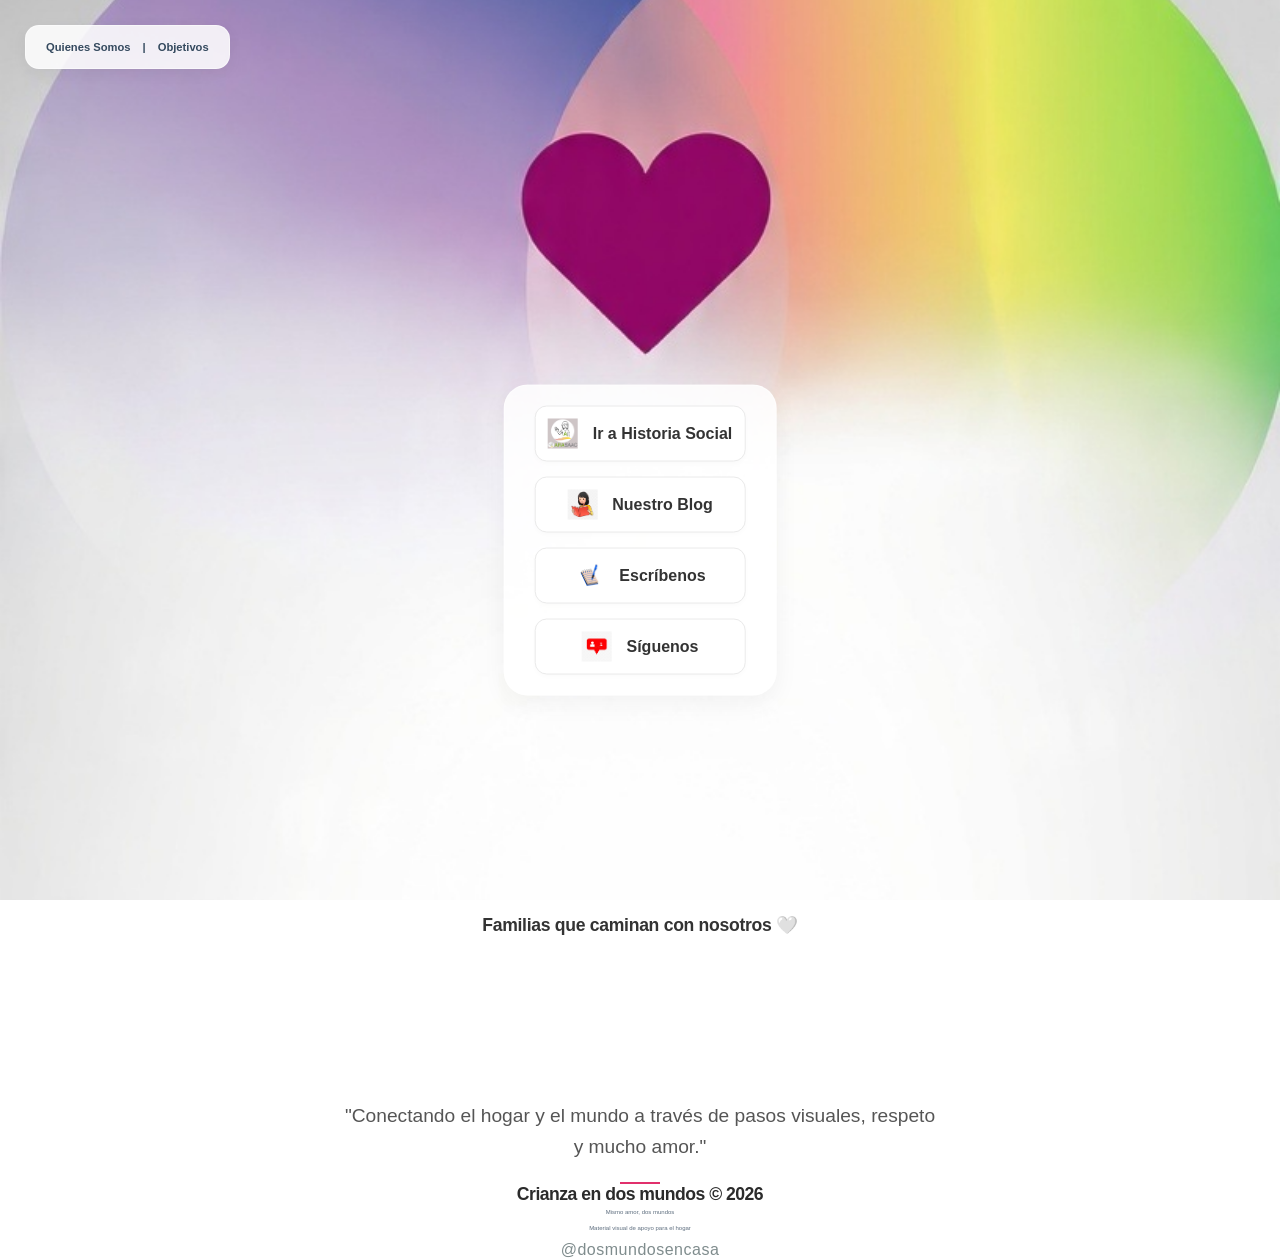
==== index.html @ d12d853f "actualizacion" ====
<!DOCTYPE html>
<html lang="es">
<head>
  <meta charset="UTF-8">
  <meta name="viewport" content="width=device-width, initial-scale=1.0">
  <title>Crianza en dos mundos - Inicio</title>
  <link rel="stylesheet" href="main.css">
</head>
<body>

  <!-- Contenedor principal que envuelve toda la experiencia visual -->
  <div class="pantalla-corporativa">
  
      <nav class="accesos-superiores-izquierda">
      <!-- Enlace: Quiénes Somos -->
      <a href="quienes-somos.html" class="link-institucional">Quienes Somos</a>
	  <a href="quienes-somos.html" class="link-institucional">|</a>
      <a href="objetivos.html" class="link-institucional">Objetivos</a>
    </nav>
    <!-- ESPACIO SUPERIOR (Ocupado por la cabecera degradada del fondo) -->
    <header class="bloque-superior-vacio"></header>
	<main class="contenedor-accesos">
	<div class="caja-botones-centro">  
	    <!-- Botón 1: Historia Social -->
		<a class="menu-btn" href="pictograma.html">
			<img src="imagen.jpg" style="width: 30px; height: 30px; object-fit: contain;"alt="">
			<span>Ir a Historia Social</span>
		</a>

		<!-- Botón 2: Nuestro Blog -->
		<a class="menu-btn" href="blog.html">
			<img src="leer.jpg" style="width: 30px; height: 30px; object-fit: contain;" alt="">
			<span>Nuestro Blog</span>
		</a>

		<!-- Botón 3: Escríbenos (Gmail Web Directo) -->
		<a class="menu-btn" href="sugerencia.html">
			<img src="escribir.jpg" style="width: 30px; height: 30px; object-fit: contain;" alt="">
			<span>Escríbenos</span>
		</a>

		<!-- Botón 4: Síguenos (Redes Sociales) -->
		<a class="menu-btn" href="redes.html">
			<img src="seguir.jpg" style="width: 30px; height: 30px; object-fit: contain;" alt="">
			<span>Síguenos</span>
		</a>	
	</div>
	  </div>
	<div class="caja-botones-frase">  
	<div class="familia">
    
		<!-- Título de la sección con un emoji tierno -->
		<h3 class="titulo-seccion">
			Familias que caminan con nosotros 🤍
		</h3>
    
		<!-- Contenedor animado de los mensajes -->
		<div class="testimonio-wrapper">                
			<!-- Testimonio 1 -->
			<div class="testimonio-item">
				<p class="testimonio">
					"Que belleza, te abrazo. Lo haces muy bien mamá."
				</p>
				<span class="autor">— @jesuspasoapasoc</span>
			</div>        
			<!-- Testimonio 2 -->
			<div class="testimonio-item">
				<p class="testimonio">
					"En casa desde que trabajamos la anticipación, han bajado las crisis. Hay dias de días. Pero si nos ha funcionado."
				</p>
				<span class="autor">— @ycccanelon</span>
			</div>        
		</div>
	</div>
	</div>
    </main>
		<!-- Bloque de Frase Inspiradora -->
		<div class= "frase-motivo">
		<p class="mi-frase">
			"Conectando el hogar y el mundo a través de pasos visuales, respeto y mucho amor."
		</p>
		<div class="frase-final"></div>
			<h1 class="texto-marca-titulo">Crianza en dos mundos &copy; 2026</h1>
			<p class="texto-marca-eslogan">Mismo amor, dos mundos</p>
			<p class="texto-marca-eslogan">Material visual de apoyo para el hogar</p>
			<p class="texto-marca-red">@dosmundosencasa</p>
		</div>
	</div>

  <script>
    // Asegura que la navegación ocurra en la misma pestaña
    window.onload = function() {
      document.querySelectorAll('a').forEach(enlace => {
        enlace.removeAttribute('target');
      });
    }
  </script>
</body>
</html>
---- main.css ----
body {
  font-family: Arial, sans-serif;
  color: #2c3e50;
  text-align: center;
  padding: 20px;
  margin: 0;
  background: linear-gradient(45deg, #ffb3b3, #ffd1b3, #fff0b3, #b3ffb3, #b3d9ff, #d9b3ff);
  background-size: 300% 300%;
  animation: arcoiris-suave 20s ease infinite;
       
}

@keyframes arcoiris-suave {
  0% { background-position: 0% 50%; }
  50% { background-position: 100% 50%; }
  100% { background-position: 0% 50%; }
}

h1 { font-size: 2em; margin-bottom: 5px; color: #2c3e50; }
.subtitulo { color: #5d6d7e; margin-top: 0; margin-bottom: 20px; }

/* --- COMBO DE SELECCIÓN --- */
.contenedor-combo {
  max-width: 500px;
  margin: 0 auto 25px auto;
  margin-top: 100px;
  background: rgba(255, 255, 255, 0.7);
  padding: 15px;
  border-radius: 12px;
  box-shadow: 0 4px 15px rgba(0, 0, 0, 0.05);
}
label { font-weight: bold; margin-bottom: 8px; display: block; }
select {
  width: 100%;
  padding: 10px;
  font-size: 1em;
  border: 1px solid #bdc3c7;
  border-radius: 6px;
  outline: none;
  background: white;
  color: #2c3e50;
  cursor: pointer;
}

/* --- SECCIÓN HISTORIA --- */
.seccion-historia {
  max-width: 900px;
  margin: 0 auto;
  background: rgba(255, 255, 255, 0.85);
  padding: 25px;
  border-radius: 16px;
  box-shadow: 0 10px 30px rgba(0,0,0,0.05);
}

.contenedor-explicacion {
  text-align: left;
  margin-bottom: 20px;
}
textarea {
  width: 100%;
  height: 80px;
  padding: 12px;
  font-size: 0.95em;
  font-family: Arial, sans-serif;
  border: 1px solid #bdc3c7;
  border-radius: 8px;
  resize: vertical;
  outline: none;
  box-sizing: border-box;
  background: white;
}

.historia-flujo {
  display: flex;
  flex-wrap: wrap;
  gap: 15px;
  justify-content: center;
  min-height: 160px;
  border: 2px dashed #bdc3c7;
  border-radius: 8px;
  padding: 15px;
  background: rgba(255,255,255,0.5);
  align-items: center;
}

.paso-historia {
  background: white;
  padding: 12px;
  border-radius: 8px;
  box-shadow: 0 4px 10px rgba(0,0,0,0.05);
  width: 120px;
  text-align: center;
  border: 1px solid #e0e0e0;
}
.paso-historia img { width: 100px; height: 100px; object-fit: contain; }
.paso-historia p { margin: 5px 0 0 0; font-size: 0.85em; font-weight: bold; }

button {
  padding: 10px 20px;
  font-size: 0.95em;
  background-color: #7f8c8d;
  color: white;
  border: none;
  border-radius: 6px;
  font-weight: bold;
  cursor: pointer;
  margin-top: 20px;
}
button:hover { background-color: #95a5a6; }

.titulo {
  font-size: 3em;
  text-align: center;
  margin-top: 20px;
  margin-bottom: 40px;
}

/* Agrupador de botones de acción en pantalla */
.btn-group {
  display: flex;
  gap: 10px;
  margin-bottom: 15px;
}
.btn-save {
  background-color: #28a745;
  color: white;
  padding: 10px 15px;
  border: none;
  border-radius: 4px;
  cursor: pointer;
  font-weight: bold;
}
.btn-save:hover { background-color: #218838; }

.btn-print {
  background-color: #007bff;
  color: white;
  padding: 10px 15px;
  border: none;
  border-radius: 4px;
  cursor: pointer;
  font-weight: bold;
}
.btn-print:hover { background-color: #0069d9; }

/* ESTILOS DE IMPRESIÓN EXCLUSIVOS */
@media print {
  body {
    background: white !important;
    color: black;
    margin: 0;
    padding: 0;
  }
  /* Ocultamos menús, botones, subtítulos y enlaces de navegación */
  .titulo, .subtitulo, .contenedor-combo, .btn-group, button, .boton-volver, h3 {
    display: none !important;
  }
  .seccion-historia {
    box-shadow: none;
    padding: 0;
    margin: 0;
  }
  /* Ocultamos el borde del textarea de explicación para que parezca texto limpio */
  #explicacion-texto {
    border: none;
    resize: none;
    background: transparent;
    padding: 0;
    font-size: 16px;
    color: black;
  }
  /* Aseguramos que el flujo visual de los pictogramas se imprima correctamente */
  .historia-flujo {
    display: flex !important;
    border: none !important;
    background: none !important;
  }
} /* Corregido: Se agregó esta llave que faltaba para cerrar el @media print */
/* --- ESTILOS PARA LA PARTE DE ABAJO --- */

/* Título principal de la marca (más oscuro y estilizado) */
.titulo-marca {
	 font-family: Arial, sans-serif;
  font-size: 2.8em;
  font-weight: 600; /* Peso semi-bold para que no se vea tosco */
  color: #2b2b2b;   /* Gris casi negro idéntico al de la imagen */
  margin-top: 15px;
  margin-bottom: 5px;
  letter-spacing: -0.5px; /* Junta un poquito las letras como en tu foto */
}

/* Eslogan inferior */
.subtitulo-marca {
  font-family: 'Segoe UI', Tahoma, Geneva, Verdana, sans-serif;
  font-size: 1.00em;
  color: #5d6d7e;   /* Gris intermedio suave */
  margin-top: 0;
  margin-bottom: 40px;
}

/* Pie de página para la red social */
.pie-pagina {
  margin-top: 100px; /* Le da bastante espacio hacia abajo */
  padding: 20px 0;
  width: 100%;
}

/* Nombre de usuario de Instagram */
.usuario-red {
  font-family: 'Segoe UI', Tahoma, Geneva, Verdana, sans-serif;
  font-size: 1.0em;
  color: #7f8c8d;   /* Gris claro muy sutil */
  letter-spacing: 0.5px;
  margin: 0;
}
/**/
/*******************************************/
/* --- ESTILOS GENERALES --- */
html, body {
  margin: 0;
  padding: 0;
  height: 100%;
  font-family: 'Segoe UI', Arial, sans-serif;
  background-color: #ffffff;
}

.pantalla-corporativa {
  background: url('logos.jpg') no-repeat center center fixed;
  background-size: cover;
  min-height: 100vh;
  position: relative; /* Mandatorio para poder fijar el pie de página abajo */
  box-sizing: border-box;
}

/* Espacio libre para proteger la zona del gran corazón central de tu fondo */
.espacio-superior-logo {
  height: 0vh; /* Empuja todo el contenido abajo para dejar el corazón libre */
  display: none;
}

/* --- CONTENEDOR DE ENLACES MEJORADOS --- */
.contenedor-accesos {
  position: absolute;
  top: 60%; /* Si quieres que baje un poco más, cámbialo a 52% o 54% */
  left: 50%;
  transform: translate(-50%, -50%); /* Centrado matemático absoluto */
  display: flex;
  justify-content: center;
  align-items: center;
  z-index: 10;
}

/* Distribución horizontal alineada para tus dos enlaces */
.caja-botones-centro {
  display: flex;
  flex-direction: column;
  gap: 15px;
  background: rgba(255, 255, 255, 0.85); /* Fondo blanco traslúcido para legibilidad */
  padding: 20px 30px;
  border-radius: 24px;
  box-shadow: 0 8px 25px rgba(0, 0, 0, 0.05);
  border: 1px solid rgba(255, 255, 255, 0.5);
}
.caja-botones-frase {
  display: flex;
  flex-direction: column;
  gap: 15px;
  padding: 15px 15px;
  border-radius: 24px;
}

/* Estilos de botones individuales */
.boton-enlace {
  font-size: 1.15em;
  color: #2c3e50;
  text-decoration: underline;
  font-weight: bold;
  display: flex;
  align-items: center;
  gap: 10px;
  transition: transform 0.2s;
}

.boton-enlace:hover {
  transform: scale(1.05);
  color: #8e1c6a; /* Cambia a tu morado corporativo al pasar el mouse */
}

.boton-enlace img {
  width: 26px;
  height: 26px;
  object-fit: contain;
}

/* --- AJUSTES DE PIE DE PÁGINA --- */
.bloque-inferior-textos {
  position: absolute;
  bottom: 0; /* Lo pega al borde inferior de la pantalla */
  left: 0;
  width: 100%;
  text-align: center;
  padding-bottom: 25px; /* Separación estética desde el piso */
  box-sizing: border-box;
  z-index: 5;
}

.texto-marca-titulo {
  font-size: 1.1em;
  font-weight: 600;
  color: #2b2b2b;
  margin: 0 0 4px 0;
  letter-spacing: -0.5px;
}

.texto-marca-eslogan {
  font-size: 0.15em;
  color: #5d6d7e;
  margin: 0 0 10px 0;
}

.texto-marca-red {
  font-size: 1.00em;
  color: #7f8c8d;
  margin: 0;
  letter-spacing: 0.5px;
}
/* --- NUEVA CAJA SUPERIOR IZQUIERDA --- */
.accesos-superiores-izquierda {
  position: absolute;
  top: 25px;
  left: 25px;
  display: flex;
  gap: 12px;
  background: rgba(255, 255, 255, 0.85); /* Fondo blanco traslúcido elegante */
  padding: 15px 20px;
  border-radius: 14px;
  box-shadow: 0 4px 15px rgba(0, 0, 0, 0.05);
  border: 1px solid rgba(255, 255, 255, 0.5);
  z-index: 100;
}

/* Estilo para los links de la esquina */
.link-institucional {
  font-size: 0.7em;
  color: #34495e;
  text-decoration: none;
  font-weight: bold;
  display: flex;
  align-items: center;
  gap: 8px;
  transition: color 0.2s;
}

.link-institucional:hover {
  color: #8e1c6a; /* Tu morado de marca */
  text-decoration: underline;
}

.link-institucional img {
  width: 20px;
  height: 20px;
  object-fit: contain;
}

/* --- CONTENEDOR DE CONTENIDO INSTITUCIONAL (QUIÉNES SOMOS) --- */
.contenedor-presentacion {
  position: absolute;
  top: 50%; /* Alineación vertical central idéntica a los botones */
  left: 50%;
  transform: translate(-50%, -45%); /* Desplazamiento preciso bajo el corazón */
  display: flex;
  justify-content: center;
  align-items: center;
  z-index: 10;
  width: 90%;
  max-width: 600px; /* Ancho cómodo para la lectura de párrafos largos */
  box-sizing: border-box;
}

/* Caja de texto con el mismo acabado traslúcido corporativo */
.caja-texto-institucional {
  background: rgba(255, 255, 255, 0.9); /* Ligeramente más opaco para facilitar lectura del texto */
  padding: 30px 35px;
  border-radius: 20px;
  box-shadow: 0 8px 25px rgba(0, 0, 0, 0.05);
  border: 1px solid rgba(255, 255, 255, 0.5);
  text-align: left; /* Texto alineado a la izquierda para lectura profesional */
}

/* Título interno de la sección */
.caja-texto-institucional h2 {
  margin-top: 0;
  margin-bottom: 15px;
  font-size: 1.8em;
  color: #2b2b2b;
  border-bottom: 2px solid #8e1c6a; /* Línea decorativa con tu morado de marca */
  padding-bottom: 8px;
}

/* Estilo para los párrafos descriptivos */
.caja-texto-institucional p {
  font-size: 1.05em;
  line-height: 1.6;
  color: #34495e;
  margin-bottom: 15px;
}

.caja-texto-institucional p:last-child {
  margin-bottom: 0; /* Elimina el margen sobrante del último párrafo */
}
/* --- AJUSTES ESPECÍFICOS PARA EL BLOG --- */
.contenedor-presentacion-blog {
  position: absolute;
  top: 50%;
  left: 50%;
  transform: translate(-50%, -42%); /* Calibrado para dar espacio bajo el corazón */
  display: flex;
  justify-content: center;
  align-items: center;
  z-index: 10;
  width: 90%;
  max-width: 650px; /* Un poco más ancho para que la lectura de artículos sea cómoda */
  box-sizing: border-box;
}

/* Estilos internos para los artículos del blog */
.post-item h3 {
  font-size: 1.25em;
  color: #2b2b2b;
  margin-bottom: 4px;
}

.post-fecha {
  font-size: 0.85em;
  color: #7f8c8d;
  margin-top: 0;
  margin-bottom: 10px;
  font-style: italic;
}
/* Estilos específicos para hacer los artículos desplegables */
.articulo-desplegable {
    margin-bottom: 15px;
    padding-bottom: 15px;
    border-bottom: 1px dashed #bdc3c7;
}
    
.articulo-desplegable:last-of-type {
   border-bottom: none;
   margin-bottom: 0;
   padding-bottom: 0;
}

/* El título que sirve de botón */
.articulo-desplegable summary {
   font-size: 1.25em;
   font-weight: bold;
   color: #2b2b2b;
   cursor: pointer;
   list-style: none; /* Oculta la flecha nativa en algunos navegadores */
   display: flex;
   align-items: center;
   justify-content: space-between;
   user-select: none;
   padding: 5px 0;
}

/* Pequeño indicador visual a la derecha del título */
.articulo-desplegable summary::after {
   content: "➕";
   font-size: 0.8em;
   transition: transform 0.2s;
}

/* Cambia el icono cuando el artículo está abierto */
.articulo-desplegable[open] summary::after {
   content: "➖";
}

.articulo-desplegable summary:hover {
   color: #8e1c6a; /* Tu morado de marca al pasar el mouse */
}

/* Contenedor del texto de adentro */
.contenido-articulo {
   margin-top: 12px;
   animation: aparecerSuave 0.3s ease-out;
}

@keyframes aparecerSuave {
   from { opacity: 0; transform: translateY(-5px); }
   to { opacity: 1; transform: translateY(0); }
}

.tarjeta-redes {
   background-color: white;
   padding: 30px;
   border-radius: 20px;
   box-shadow: 0 4px 10px rgba(0,0,0,0.05);
   text-align: center;
   width: 90%;
   max-width: 350px;
}
h2 {
 color: #333;
 margin-bottom: 20px;
 font-size: 1.4rem;
}
.btn-red {
  display: block;
  color: #1a0dab; /* El azul clásico de tus enlaces actuales */
  text-decoration: underline;
  font-size: 1.1rem;
  margin: 15px 0;
  padding: 10px;
}
.btn-volver {
   display: inline-block;
   margin-top: 20px;
   color: #666;
   text-decoration: none;
   font-size: 0.9rem;
}

.btn-volver:hover {
   text-decoration: underline;
}

.enlace-social {
  display: flex;
  align-items: center;
  justify-content: center;
  background-color: #fafafa;
  border: 1px solid #eaeaea;
  border-radius: 12px;
  padding: 12px;
  margin: 15px 0;			
  text-decoration: none;
  color: #1a0dab; 
  font-weight: bold;
  font-size: 1.1rem;
  transition: transform 0.2s, background-color 0.2s;
}

 .enlace-social:hover {
    transform: translateY(-2px);
    background-color: #f0f0f5;
 }

/* Estilos asignados para los logos de FontAwesome */
.enlace-social i {
   font-size: 24px;
   margin-right: 12px;
}
}
/* Colores oficiales de marca para cada red */
.fa-instagram { color: #e1306c; }
.fa-facebook { color: #1877f2; }
.fa-envelope { color: #ea4335; }
		
.menu-btn {
    display: flex;
    align-items: center;
    justify-content: center;
    background-color: #ffffff; /* Fondo blanco */
    color: #333333; /* Texto oscuro elegante, puedes cambiarlo por tu azul si prefieres */
    text-decoration: none; /* Quita el subrayado azul */
    font-weight: bold;
    font-size: 1rem;
    padding: 12px ;
    margin-top: 12px 0;
    border: 1px solid #eaeaea; /* Borde suave */
    border-radius: 12px; /* Esquinas redondeadas */
    gap: 15px; /* Espacio entre el icono y el texto */
    transition: all 0.3s ease; /* Hace que el efecto sea suave */
    box-shadow: 0 2px 5px rgba(0,0,0,0.02);
}

/* Efecto interactivo al pasar el mouse (:hover) */
.menu-btn:hover {
    transform: translateY(-2px); /* Eleva el botón sutilmente */
    background-color: #f7f7fc; /* Cambia el fondo a un tono gris/azul muy suave */
    box-shadow: 0 4px 10px rgba(0,0,0,0.08); /* Aumenta la sombra */
    border-color: #d1d1d1;
}

/* Asegura que las imágenes de los iconos queden alineadas y del tamaño correcto */
.menu-btn img {
    width: 22px;
    height: 22px;
    object-fit: contain;
}

/* Contenedor principal del carrusel */
.carrusel-contenedor {
    width: 100%;
    max-width: 500px; /* Tamaño máximo en pantalla */
    margin: 10px auto;
    overflow: hidden; /* Oculta las imágenes que están fuera de foco */
    border-radius: 20px; /* Bordes redondeados que combinan con tus tarjetas */
    box-shadow: 0 4px 15px rgba(0,0,0,0.06);
}

/* Fila interna que se mueve de lado a lado */
.carrusel-diapositivas {
    display: flex;
    width: 400%; /* Ajusta según el número de imágenes (4 imágenes = 400%) */
    animation: deslizar 16s infinite ease-in-out; /* Velocidad del carrusel */
}

/* Estilo para cada imagen individual */
.carrusel-diapositivas img {
    width: 25%; /* Cada imagen ocupa 1/4 del contenedor completo */
    height: 200px; /* Altura fija ajustable */
    object-fit: cover; /* Evita que las imágenes se deformen */
}

/* Animación que desliza las fotos de forma automática */
@keyframes deslizar {
    0% { margin-left: 0%; }
    20% { margin-left: 0%; }
    25% { margin-left: -100%; } /* Pasa a la segunda imagen */
    45% { margin-left: -100%; }
    50% { margin-left: -200%; } /* Pasa a la tercera imagen */
    70% { margin-left: -200%; }
    75% { margin-left: -300%; } /* Pasa a la cuarta imagen */
    95% { margin-left: -300%; }
    100% { margin-left: 0%; }   /* Vuelve al inicio */
}
/* Animación para desvanecer y rotar los testimonios */
.testimonio-wrapper {
    display: flex;
    flex-direction: column;
    position: relative;
    height: 70px; /* Altura controlada para que no mueva el diseño inferior */
    overflow: hidden;
}

.testimonio-item {
    position: absolute;
    width: 100%;
    opacity: 0;
    animation: rotarTestimonios 8s infinite ease-in-out;
}

/* Tiempos de aparición para cada uno de los 3 comentarios */
.testimonio-item:nth-child(1) { animation-delay: 0s; }
.testimonio-item:nth-child(2) { animation-delay: 5s; }
.testimonio-item:nth-child(3) { animation-delay: 10s; }

@keyframes rotarTestimonios {
    0%, 5% { opacity: 0; transform: translateY(10px); }
    10%, 28% { opacity: 1; transform: translateY(0); }
    33%, 100% { opacity: 0; transform: translateY(-10px); }
}
.familia{
	"background: #ffffff; max-width: 430px; margin: 15px auto 20px; padding: 15px 25px; border-radius: 20px; box-shadow: 0 4px 20px rgba(0,0,0,0.04); text-align: center; border: 1px solid #f0f0f5;
}
.titulo-seccion{
	color: #333333; margin-top: 0; margin-bottom: 30px; font-size: 1.10rem; font-weight: bold; letter-spacing: -0.3px;
}
.autor{
	color: #1a0dab; font-weight: bold; font-size: 0.85rem;
}
.testimonio{
	font-style: italic; color: #555555; font-size: 0.95rem; line-height: 1.5; margin: 0 0 8px 0;
}

.frase-motivo{
	max-width: 600px; margin: 50px auto; text-align: center; padding: 0 20px;
}
.mi-frase{
	font-size: 1.2rem; color: #555; line-height: 1.6; font-weight: 300;">
}
.frase-final{
	width: 40px; height: 2px; background: #e1306c; margin: 15px auto 0;
}
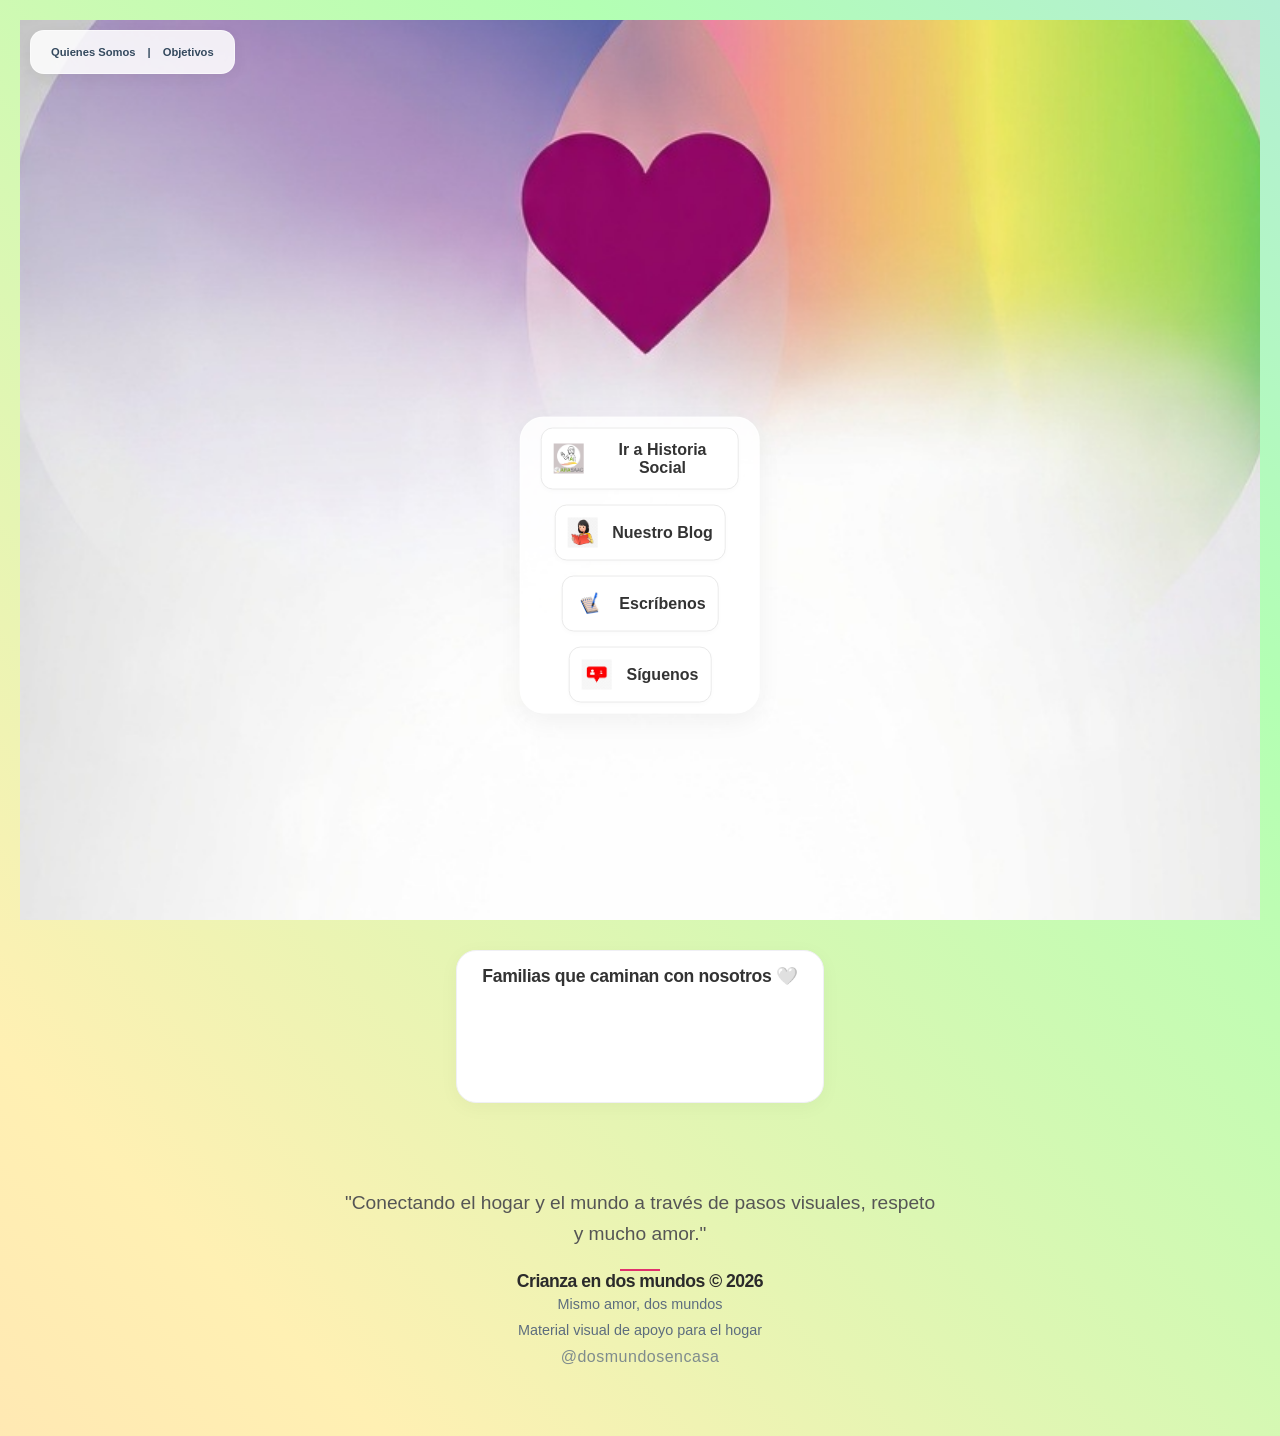
==== commit 53415506: "Add files via upload" ====
--- a/index.html
+++ b/index.html
@@ -5,6 +5,7 @@
   <meta name="viewport" content="width=device-width, initial-scale=1.0">
   <title>Crianza en dos mundos - Inicio</title>
   <link rel="stylesheet" href="main.css">
+  <link rel="stylesheet" href="inicio.css">
 </head>
 <body>
 
--- a/main.css
+++ b/main.css
@@ -6,8 +6,7 @@
   margin: 0;
   background: linear-gradient(45deg, #ffb3b3, #ffd1b3, #fff0b3, #b3ffb3, #b3d9ff, #d9b3ff);
   background-size: 300% 300%;
-  animation: arcoiris-suave 20s ease infinite;
-       
+  animation: arcoiris-suave 20s ease infinite;       
 }
 
 @keyframes arcoiris-suave {
@@ -16,212 +15,16 @@
   100% { background-position: 0% 50%; }
 }
 
-h1 { font-size: 2em; margin-bottom: 5px; color: #2c3e50; }
-.subtitulo { color: #5d6d7e; margin-top: 0; margin-bottom: 20px; }
-
-/* --- COMBO DE SELECCIÓN --- */
-.contenedor-combo {
-  max-width: 500px;
-  margin: 0 auto 25px auto;
-  margin-top: 100px;
-  background: rgba(255, 255, 255, 0.7);
-  padding: 15px;
-  border-radius: 12px;
-  box-shadow: 0 4px 15px rgba(0, 0, 0, 0.05);
-}
-label { font-weight: bold; margin-bottom: 8px; display: block; }
-select {
-  width: 100%;
-  padding: 10px;
-  font-size: 1em;
-  border: 1px solid #bdc3c7;
-  border-radius: 6px;
-  outline: none;
-  background: white;
-  color: #2c3e50;
-  cursor: pointer;
+h1 { 
+  font-size: 2em; 
+  margin-bottom: 5px; 
+  color: #2c3e50; 
 }
 
-/* --- SECCIÓN HISTORIA --- */
-.seccion-historia {
-  max-width: 900px;
-  margin: 0 auto;
-  background: rgba(255, 255, 255, 0.85);
-  padding: 25px;
-  border-radius: 16px;
-  box-shadow: 0 10px 30px rgba(0,0,0,0.05);
-}
-
-.contenedor-explicacion {
-  text-align: left;
-  margin-bottom: 20px;
-}
-textarea {
-  width: 100%;
-  height: 80px;
-  padding: 12px;
-  font-size: 0.95em;
-  font-family: Arial, sans-serif;
-  border: 1px solid #bdc3c7;
-  border-radius: 8px;
-  resize: vertical;
-  outline: none;
-  box-sizing: border-box;
-  background: white;
-}
-
-.historia-flujo {
-  display: flex;
-  flex-wrap: wrap;
-  gap: 15px;
-  justify-content: center;
-  min-height: 160px;
-  border: 2px dashed #bdc3c7;
-  border-radius: 8px;
-  padding: 15px;
-  background: rgba(255,255,255,0.5);
-  align-items: center;
-}
-
-.paso-historia {
-  background: white;
-  padding: 12px;
-  border-radius: 8px;
-  box-shadow: 0 4px 10px rgba(0,0,0,0.05);
-  width: 120px;
-  text-align: center;
-  border: 1px solid #e0e0e0;
-}
-.paso-historia img { width: 100px; height: 100px; object-fit: contain; }
-.paso-historia p { margin: 5px 0 0 0; font-size: 0.85em; font-weight: bold; }
-
-button {
-  padding: 10px 20px;
-  font-size: 0.95em;
-  background-color: #7f8c8d;
-  color: white;
-  border: none;
-  border-radius: 6px;
-  font-weight: bold;
-  cursor: pointer;
-  margin-top: 20px;
-}
-button:hover { background-color: #95a5a6; }
-
-.titulo {
-  font-size: 3em;
-  text-align: center;
-  margin-top: 20px;
-  margin-bottom: 40px;
-}
-
-/* Agrupador de botones de acción en pantalla */
-.btn-group {
-  display: flex;
-  gap: 10px;
-  margin-bottom: 15px;
-}
-.btn-save {
-  background-color: #28a745;
-  color: white;
-  padding: 10px 15px;
-  border: none;
-  border-radius: 4px;
-  cursor: pointer;
-  font-weight: bold;
-}
-.btn-save:hover { background-color: #218838; }
-
-.btn-print {
-  background-color: #007bff;
-  color: white;
-  padding: 10px 15px;
-  border: none;
-  border-radius: 4px;
-  cursor: pointer;
-  font-weight: bold;
-}
-.btn-print:hover { background-color: #0069d9; }
-
-/* ESTILOS DE IMPRESIÓN EXCLUSIVOS */
-@media print {
-  body {
-    background: white !important;
-    color: black;
-    margin: 0;
-    padding: 0;
-  }
-  /* Ocultamos menús, botones, subtítulos y enlaces de navegación */
-  .titulo, .subtitulo, .contenedor-combo, .btn-group, button, .boton-volver, h3 {
-    display: none !important;
-  }
-  .seccion-historia {
-    box-shadow: none;
-    padding: 0;
-    margin: 0;
-  }
-  /* Ocultamos el borde del textarea de explicación para que parezca texto limpio */
-  #explicacion-texto {
-    border: none;
-    resize: none;
-    background: transparent;
-    padding: 0;
-    font-size: 16px;
-    color: black;
-  }
-  /* Aseguramos que el flujo visual de los pictogramas se imprima correctamente */
-  .historia-flujo {
-    display: flex !important;
-    border: none !important;
-    background: none !important;
-  }
-} /* Corregido: Se agregó esta llave que faltaba para cerrar el @media print */
-/* --- ESTILOS PARA LA PARTE DE ABAJO --- */
-
-/* Título principal de la marca (más oscuro y estilizado) */
-.titulo-marca {
-	 font-family: Arial, sans-serif;
-  font-size: 2.8em;
-  font-weight: 600; /* Peso semi-bold para que no se vea tosco */
-  color: #2b2b2b;   /* Gris casi negro idéntico al de la imagen */
-  margin-top: 15px;
-  margin-bottom: 5px;
-  letter-spacing: -0.5px; /* Junta un poquito las letras como en tu foto */
-}
-
-/* Eslogan inferior */
-.subtitulo-marca {
-  font-family: 'Segoe UI', Tahoma, Geneva, Verdana, sans-serif;
-  font-size: 1.00em;
-  color: #5d6d7e;   /* Gris intermedio suave */
-  margin-top: 0;
-  margin-bottom: 40px;
-}
-
-/* Pie de página para la red social */
-.pie-pagina {
-  margin-top: 100px; /* Le da bastante espacio hacia abajo */
-  padding: 20px 0;
-  width: 100%;
-}
-
-/* Nombre de usuario de Instagram */
-.usuario-red {
-  font-family: 'Segoe UI', Tahoma, Geneva, Verdana, sans-serif;
-  font-size: 1.0em;
-  color: #7f8c8d;   /* Gris claro muy sutil */
-  letter-spacing: 0.5px;
-  margin: 0;
-}
-/**/
-/*******************************************/
-/* --- ESTILOS GENERALES --- */
-html, body {
-  margin: 0;
-  padding: 0;
-  height: 100%;
-  font-family: 'Segoe UI', Arial, sans-serif;
-  background-color: #ffffff;
+.subtitulo { 
+  color: #5d6d7e; 
+  margin-top: 0; 
+  margin-bottom: 20px; 
 }
 
 .pantalla-corporativa {
@@ -230,6 +33,40 @@
   min-height: 100vh;
   position: relative; /* Mandatorio para poder fijar el pie de página abajo */
   box-sizing: border-box;
+}
+.accesos-superiores-izquierda {
+  position: absolute;
+  top: 10px;
+  left: 10px;
+  display: flex;
+  gap: 12px;
+  background: rgba(255, 255, 255, 0.85); /* Fondo blanco traslúcido elegante */
+  padding: 15px 20px;
+  border-radius: 14px;
+  box-shadow: 0 4px 15px rgba(0, 0, 0, 0.05);
+  border: 1px solid rgba(255, 255, 255, 0.5);
+  z-index: 100;
+}
+/* Estilo para los links de la esquina */
+.link-institucional {
+  font-size: 0.7em;
+  color: #34495e;
+  text-decoration: none;
+  font-weight: bold;
+  display: flex;
+  align-items: center;
+  gap: 8px;
+  transition: color 0.2s;
+}
+.link-institucional:hover {
+  color: #8e1c6a; /* Tu morado de marca */
+  text-decoration: underline;
+}
+
+.link-institucional img {
+  width: 20px;
+  height: 20px;
+  object-fit: contain;
 }
 
 /* Espacio libre para proteger la zona del gran corazón central de tu fondo */
@@ -249,17 +86,19 @@
   align-items: center;
   z-index: 10;
 }
-
-/* Distribución horizontal alineada para tus dos enlaces */
 .caja-botones-centro {
+  max-width: 500px;       /* Ajustado a 500px para alinearse con los demás cuadros */
+  width: 95%;             /* Para que se adapte bien en pantallas de celular */
+  margin: 20px auto 10px auto; /* Centrado automático */
+  background: white;
+  padding: 15px 20px;
+  border-radius: 16px;
+  box-shadow: 0 4px 15px rgba(0, 0, 0, 0.05);
+  
   display: flex;
-  flex-direction: column;
-  gap: 15px;
-  background: rgba(255, 255, 255, 0.85); /* Fondo blanco traslúcido para legibilidad */
-  padding: 20px 30px;
-  border-radius: 24px;
-  box-shadow: 0 8px 25px rgba(0, 0, 0, 0.05);
-  border: 1px solid rgba(255, 255, 255, 0.5);
+  align-items: center;
+  position: relative; 
+  box-sizing: border-box;
 }
 .caja-botones-frase {
   display: flex;
@@ -268,31 +107,48 @@
   padding: 15px 15px;
   border-radius: 24px;
 }
-
-/* Estilos de botones individuales */
-.boton-enlace {
-  font-size: 1.15em;
-  color: #2c3e50;
-  text-decoration: underline;
-  font-weight: bold;
+.frase-motivo{
+	max-width: 600px; margin: 50px auto; text-align: center; padding: 0 20px;
+}
+.mi-frase{
+	font-size: 1.2rem; color: #555; line-height: 1.6; font-weight: 300;
+}
+.frase-final{
+	width: 40px; height: 2px; background: #e1306c; margin: 15px auto 0;
+}
+.texto-marca-titulo {
+  font-size: 1.1em;
+  font-weight: 600;
+  color: #2b2b2b;
+  margin: 0 0 4px 0;
+  letter-spacing: -0.5px;
+}
+.texto-marca-eslogan {
+  font-size: 0.9em;
+  color: #5d6d7e;
+  margin: 0 0 10px 0;
+}
+.texto-marca-red {
+  font-size: 1.00em;
+  color: #7f8c8d;
+  margin: 0;
+  letter-spacing: 0.5px;
+}
+/* --- NUEVA CAJA SUPERIOR IZQUIERDA --- */
+.accesos-superiores-izquierda {
+  position: absolute;
+  top: 10px;
+  left: 10px;
   display: flex;
-  align-items: center;
-  gap: 10px;
-  transition: transform 0.2s;
+  gap: 12px;
+  background: rgba(255, 255, 255, 0.85); /* Fondo blanco traslúcido elegante */
+  padding: 15px 20px;
+  border-radius: 14px;
+  box-shadow: 0 4px 15px rgba(0, 0, 0, 0.05);
+  border: 1px solid rgba(255, 255, 255, 0.5);
+  z-index: 100;
 }
 
-.boton-enlace:hover {
-  transform: scale(1.05);
-  color: #8e1c6a; /* Cambia a tu morado corporativo al pasar el mouse */
-}
-
-.boton-enlace img {
-  width: 26px;
-  height: 26px;
-  object-fit: contain;
-}
-
-/* --- AJUSTES DE PIE DE PÁGINA --- */
 .bloque-inferior-textos {
   position: absolute;
   bottom: 0; /* Lo pega al borde inferior de la pantalla */
@@ -303,216 +159,22 @@
   box-sizing: border-box;
   z-index: 5;
 }
-
-.texto-marca-titulo {
-  font-size: 1.1em;
-  font-weight: 600;
-  color: #2b2b2b;
-  margin: 0 0 4px 0;
-  letter-spacing: -0.5px;
+/* Pie de página para la red social */
+.pie-pagina {
+  margin-top: 100px; /* Le da bastante espacio hacia abajo */
+  padding: 20px 0;
+  width: 100%;
 }
 
-.texto-marca-eslogan {
-  font-size: 0.15em;
-  color: #5d6d7e;
-  margin: 0 0 10px 0;
+/* Eslogan inferior */
+.subtitulo-marca {
+  font-family: 'Segoe UI', Tahoma, Geneva, Verdana, sans-serif;
+  font-size: 1.00em;
+  color: #5d6d7e;   /* Gris intermedio suave */
+  margin-top: 0;
+  margin-bottom: 40px;
 }
 
-.texto-marca-red {
-  font-size: 1.00em;
-  color: #7f8c8d;
-  margin: 0;
-  letter-spacing: 0.5px;
-}
-/* --- NUEVA CAJA SUPERIOR IZQUIERDA --- */
-.accesos-superiores-izquierda {
-  position: absolute;
-  top: 25px;
-  left: 25px;
-  display: flex;
-  gap: 12px;
-  background: rgba(255, 255, 255, 0.85); /* Fondo blanco traslúcido elegante */
-  padding: 15px 20px;
-  border-radius: 14px;
-  box-shadow: 0 4px 15px rgba(0, 0, 0, 0.05);
-  border: 1px solid rgba(255, 255, 255, 0.5);
-  z-index: 100;
-}
-
-/* Estilo para los links de la esquina */
-.link-institucional {
-  font-size: 0.7em;
-  color: #34495e;
-  text-decoration: none;
-  font-weight: bold;
-  display: flex;
-  align-items: center;
-  gap: 8px;
-  transition: color 0.2s;
-}
-
-.link-institucional:hover {
-  color: #8e1c6a; /* Tu morado de marca */
-  text-decoration: underline;
-}
-
-.link-institucional img {
-  width: 20px;
-  height: 20px;
-  object-fit: contain;
-}
-
-/* --- CONTENEDOR DE CONTENIDO INSTITUCIONAL (QUIÉNES SOMOS) --- */
-.contenedor-presentacion {
-  position: absolute;
-  top: 50%; /* Alineación vertical central idéntica a los botones */
-  left: 50%;
-  transform: translate(-50%, -45%); /* Desplazamiento preciso bajo el corazón */
-  display: flex;
-  justify-content: center;
-  align-items: center;
-  z-index: 10;
-  width: 90%;
-  max-width: 600px; /* Ancho cómodo para la lectura de párrafos largos */
-  box-sizing: border-box;
-}
-
-/* Caja de texto con el mismo acabado traslúcido corporativo */
-.caja-texto-institucional {
-  background: rgba(255, 255, 255, 0.9); /* Ligeramente más opaco para facilitar lectura del texto */
-  padding: 30px 35px;
-  border-radius: 20px;
-  box-shadow: 0 8px 25px rgba(0, 0, 0, 0.05);
-  border: 1px solid rgba(255, 255, 255, 0.5);
-  text-align: left; /* Texto alineado a la izquierda para lectura profesional */
-}
-
-/* Título interno de la sección */
-.caja-texto-institucional h2 {
-  margin-top: 0;
-  margin-bottom: 15px;
-  font-size: 1.8em;
-  color: #2b2b2b;
-  border-bottom: 2px solid #8e1c6a; /* Línea decorativa con tu morado de marca */
-  padding-bottom: 8px;
-}
-
-/* Estilo para los párrafos descriptivos */
-.caja-texto-institucional p {
-  font-size: 1.05em;
-  line-height: 1.6;
-  color: #34495e;
-  margin-bottom: 15px;
-}
-
-.caja-texto-institucional p:last-child {
-  margin-bottom: 0; /* Elimina el margen sobrante del último párrafo */
-}
-/* --- AJUSTES ESPECÍFICOS PARA EL BLOG --- */
-.contenedor-presentacion-blog {
-  position: absolute;
-  top: 50%;
-  left: 50%;
-  transform: translate(-50%, -42%); /* Calibrado para dar espacio bajo el corazón */
-  display: flex;
-  justify-content: center;
-  align-items: center;
-  z-index: 10;
-  width: 90%;
-  max-width: 650px; /* Un poco más ancho para que la lectura de artículos sea cómoda */
-  box-sizing: border-box;
-}
-
-/* Estilos internos para los artículos del blog */
-.post-item h3 {
-  font-size: 1.25em;
-  color: #2b2b2b;
-  margin-bottom: 4px;
-}
-
-.post-fecha {
-  font-size: 0.85em;
-  color: #7f8c8d;
-  margin-top: 0;
-  margin-bottom: 10px;
-  font-style: italic;
-}
-/* Estilos específicos para hacer los artículos desplegables */
-.articulo-desplegable {
-    margin-bottom: 15px;
-    padding-bottom: 15px;
-    border-bottom: 1px dashed #bdc3c7;
-}
-    
-.articulo-desplegable:last-of-type {
-   border-bottom: none;
-   margin-bottom: 0;
-   padding-bottom: 0;
-}
-
-/* El título que sirve de botón */
-.articulo-desplegable summary {
-   font-size: 1.25em;
-   font-weight: bold;
-   color: #2b2b2b;
-   cursor: pointer;
-   list-style: none; /* Oculta la flecha nativa en algunos navegadores */
-   display: flex;
-   align-items: center;
-   justify-content: space-between;
-   user-select: none;
-   padding: 5px 0;
-}
-
-/* Pequeño indicador visual a la derecha del título */
-.articulo-desplegable summary::after {
-   content: "➕";
-   font-size: 0.8em;
-   transition: transform 0.2s;
-}
-
-/* Cambia el icono cuando el artículo está abierto */
-.articulo-desplegable[open] summary::after {
-   content: "➖";
-}
-
-.articulo-desplegable summary:hover {
-   color: #8e1c6a; /* Tu morado de marca al pasar el mouse */
-}
-
-/* Contenedor del texto de adentro */
-.contenido-articulo {
-   margin-top: 12px;
-   animation: aparecerSuave 0.3s ease-out;
-}
-
-@keyframes aparecerSuave {
-   from { opacity: 0; transform: translateY(-5px); }
-   to { opacity: 1; transform: translateY(0); }
-}
-
-.tarjeta-redes {
-   background-color: white;
-   padding: 30px;
-   border-radius: 20px;
-   box-shadow: 0 4px 10px rgba(0,0,0,0.05);
-   text-align: center;
-   width: 90%;
-   max-width: 350px;
-}
-h2 {
- color: #333;
- margin-bottom: 20px;
- font-size: 1.4rem;
-}
-.btn-red {
-  display: block;
-  color: #1a0dab; /* El azul clásico de tus enlaces actuales */
-  text-decoration: underline;
-  font-size: 1.1rem;
-  margin: 15px 0;
-  padding: 10px;
-}
 .btn-volver {
    display: inline-block;
    margin-top: 20px;
@@ -523,154 +185,4 @@
 
 .btn-volver:hover {
    text-decoration: underline;
-}
-
-.enlace-social {
-  display: flex;
-  align-items: center;
-  justify-content: center;
-  background-color: #fafafa;
-  border: 1px solid #eaeaea;
-  border-radius: 12px;
-  padding: 12px;
-  margin: 15px 0;			
-  text-decoration: none;
-  color: #1a0dab; 
-  font-weight: bold;
-  font-size: 1.1rem;
-  transition: transform 0.2s, background-color 0.2s;
-}
-
- .enlace-social:hover {
-    transform: translateY(-2px);
-    background-color: #f0f0f5;
- }
-
-/* Estilos asignados para los logos de FontAwesome */
-.enlace-social i {
-   font-size: 24px;
-   margin-right: 12px;
-}
-}
-/* Colores oficiales de marca para cada red */
-.fa-instagram { color: #e1306c; }
-.fa-facebook { color: #1877f2; }
-.fa-envelope { color: #ea4335; }
-		
-.menu-btn {
-    display: flex;
-    align-items: center;
-    justify-content: center;
-    background-color: #ffffff; /* Fondo blanco */
-    color: #333333; /* Texto oscuro elegante, puedes cambiarlo por tu azul si prefieres */
-    text-decoration: none; /* Quita el subrayado azul */
-    font-weight: bold;
-    font-size: 1rem;
-    padding: 12px ;
-    margin-top: 12px 0;
-    border: 1px solid #eaeaea; /* Borde suave */
-    border-radius: 12px; /* Esquinas redondeadas */
-    gap: 15px; /* Espacio entre el icono y el texto */
-    transition: all 0.3s ease; /* Hace que el efecto sea suave */
-    box-shadow: 0 2px 5px rgba(0,0,0,0.02);
-}
-
-/* Efecto interactivo al pasar el mouse (:hover) */
-.menu-btn:hover {
-    transform: translateY(-2px); /* Eleva el botón sutilmente */
-    background-color: #f7f7fc; /* Cambia el fondo a un tono gris/azul muy suave */
-    box-shadow: 0 4px 10px rgba(0,0,0,0.08); /* Aumenta la sombra */
-    border-color: #d1d1d1;
-}
-
-/* Asegura que las imágenes de los iconos queden alineadas y del tamaño correcto */
-.menu-btn img {
-    width: 22px;
-    height: 22px;
-    object-fit: contain;
-}
-
-/* Contenedor principal del carrusel */
-.carrusel-contenedor {
-    width: 100%;
-    max-width: 500px; /* Tamaño máximo en pantalla */
-    margin: 10px auto;
-    overflow: hidden; /* Oculta las imágenes que están fuera de foco */
-    border-radius: 20px; /* Bordes redondeados que combinan con tus tarjetas */
-    box-shadow: 0 4px 15px rgba(0,0,0,0.06);
-}
-
-/* Fila interna que se mueve de lado a lado */
-.carrusel-diapositivas {
-    display: flex;
-    width: 400%; /* Ajusta según el número de imágenes (4 imágenes = 400%) */
-    animation: deslizar 16s infinite ease-in-out; /* Velocidad del carrusel */
-}
-
-/* Estilo para cada imagen individual */
-.carrusel-diapositivas img {
-    width: 25%; /* Cada imagen ocupa 1/4 del contenedor completo */
-    height: 200px; /* Altura fija ajustable */
-    object-fit: cover; /* Evita que las imágenes se deformen */
-}
-
-/* Animación que desliza las fotos de forma automática */
-@keyframes deslizar {
-    0% { margin-left: 0%; }
-    20% { margin-left: 0%; }
-    25% { margin-left: -100%; } /* Pasa a la segunda imagen */
-    45% { margin-left: -100%; }
-    50% { margin-left: -200%; } /* Pasa a la tercera imagen */
-    70% { margin-left: -200%; }
-    75% { margin-left: -300%; } /* Pasa a la cuarta imagen */
-    95% { margin-left: -300%; }
-    100% { margin-left: 0%; }   /* Vuelve al inicio */
-}
-/* Animación para desvanecer y rotar los testimonios */
-.testimonio-wrapper {
-    display: flex;
-    flex-direction: column;
-    position: relative;
-    height: 70px; /* Altura controlada para que no mueva el diseño inferior */
-    overflow: hidden;
-}
-
-.testimonio-item {
-    position: absolute;
-    width: 100%;
-    opacity: 0;
-    animation: rotarTestimonios 8s infinite ease-in-out;
-}
-
-/* Tiempos de aparición para cada uno de los 3 comentarios */
-.testimonio-item:nth-child(1) { animation-delay: 0s; }
-.testimonio-item:nth-child(2) { animation-delay: 5s; }
-.testimonio-item:nth-child(3) { animation-delay: 10s; }
-
-@keyframes rotarTestimonios {
-    0%, 5% { opacity: 0; transform: translateY(10px); }
-    10%, 28% { opacity: 1; transform: translateY(0); }
-    33%, 100% { opacity: 0; transform: translateY(-10px); }
-}
-.familia{
-	"background: #ffffff; max-width: 430px; margin: 15px auto 20px; padding: 15px 25px; border-radius: 20px; box-shadow: 0 4px 20px rgba(0,0,0,0.04); text-align: center; border: 1px solid #f0f0f5;
-}
-.titulo-seccion{
-	color: #333333; margin-top: 0; margin-bottom: 30px; font-size: 1.10rem; font-weight: bold; letter-spacing: -0.3px;
-}
-.autor{
-	color: #1a0dab; font-weight: bold; font-size: 0.85rem;
-}
-.testimonio{
-	font-style: italic; color: #555555; font-size: 0.95rem; line-height: 1.5; margin: 0 0 8px 0;
-}
-
-.frase-motivo{
-	max-width: 600px; margin: 50px auto; text-align: center; padding: 0 20px;
-}
-.mi-frase{
-	font-size: 1.2rem; color: #555; line-height: 1.6; font-weight: 300;">
-}
-.frase-final{
-	width: 40px; height: 2px; background: #e1306c; margin: 15px auto 0;
-}
+}
--- a/inicio.css
+++ b/inicio.css
@@ -0,0 +1,75 @@
+/* Distribución horizontal alineada para tus dos enlaces */
+.caja-botones-centro {
+  display: flex;
+  flex-direction: column;
+  gap: 15px;
+  background: rgba(255, 255, 255, 0.85); /* Fondo blanco traslúcido para legibilidad */
+  padding: 10px 20px;
+  border-radius: 24px;
+  box-shadow: 0 8px 25px rgba(0, 0, 0, 0.05);
+  border: 1px solid rgba(255, 255, 255, 0.5);
+}
+		
+.menu-btn {
+    display: flex;
+    align-items: center;
+    justify-content: center;
+    background-color: #ffffff; /* Fondo blanco */
+    color: #333333; /* Texto oscuro elegante, puedes cambiarlo por tu azul si prefieres */
+    text-decoration: none; /* Quita el subrayado azul */
+    font-weight: bold;
+    font-size: 1rem;
+    padding: 12px ;
+    margin-top: 12px 0;
+    border: 1px solid #eaeaea; /* Borde suave */
+    border-radius: 12px; /* Esquinas redondeadas */
+    gap: 15px; /* Espacio entre el icono y el texto */
+    transition: all 0.3s ease; /* Hace que el efecto sea suave */
+    box-shadow: 0 2px 5px rgba(0,0,0,0.02);
+}
+
+.familia{
+    background:#ffffff;
+    max-width:430px;
+    margin:15px auto 20px;
+    padding:15px 25px;
+    border-radius:20px;
+    box-shadow:0 4px 20px rgba(0,0,0,.04);
+    text-align:center;
+    border:1px solid #f0f0f5;
+}
+.titulo-seccion{
+	color: #333333; margin-top: 0; margin-bottom: 30px; font-size: 1.10rem; font-weight: bold; letter-spacing: -0.3px;
+}
+.testimonio-wrapper {
+    display: flex;
+    flex-direction: column;
+    position: relative;
+    height: 70px; /* Altura controlada para que no mueva el diseño inferior */
+    overflow: hidden;
+}
+
+.testimonio-item {
+    position: absolute;
+    width: 100%;
+    opacity: 0;
+    animation: rotarTestimonios 8s infinite ease-in-out;
+}
+
+/* Tiempos de aparición para cada uno de los 3 comentarios */
+.testimonio-item:nth-child(1) { animation-delay: 0s; }
+.testimonio-item:nth-child(2) { animation-delay: 5s; }
+.testimonio-item:nth-child(3) { animation-delay: 10s; }
+
+@keyframes rotarTestimonios {
+    0%, 5% { opacity: 0; transform: translateY(10px); }
+    10%, 28% { opacity: 1; transform: translateY(0); }
+    33%, 100% { opacity: 0; transform: translateY(-10px); }
+}
+
+.autor{
+	color: #1a0dab; font-weight: bold; font-size: 0.85rem;
+}
+.testimonio{
+	font-style: italic; color: #555555; font-size: 0.95rem; line-height: 1.5; margin: 0 0 8px 0;
+}
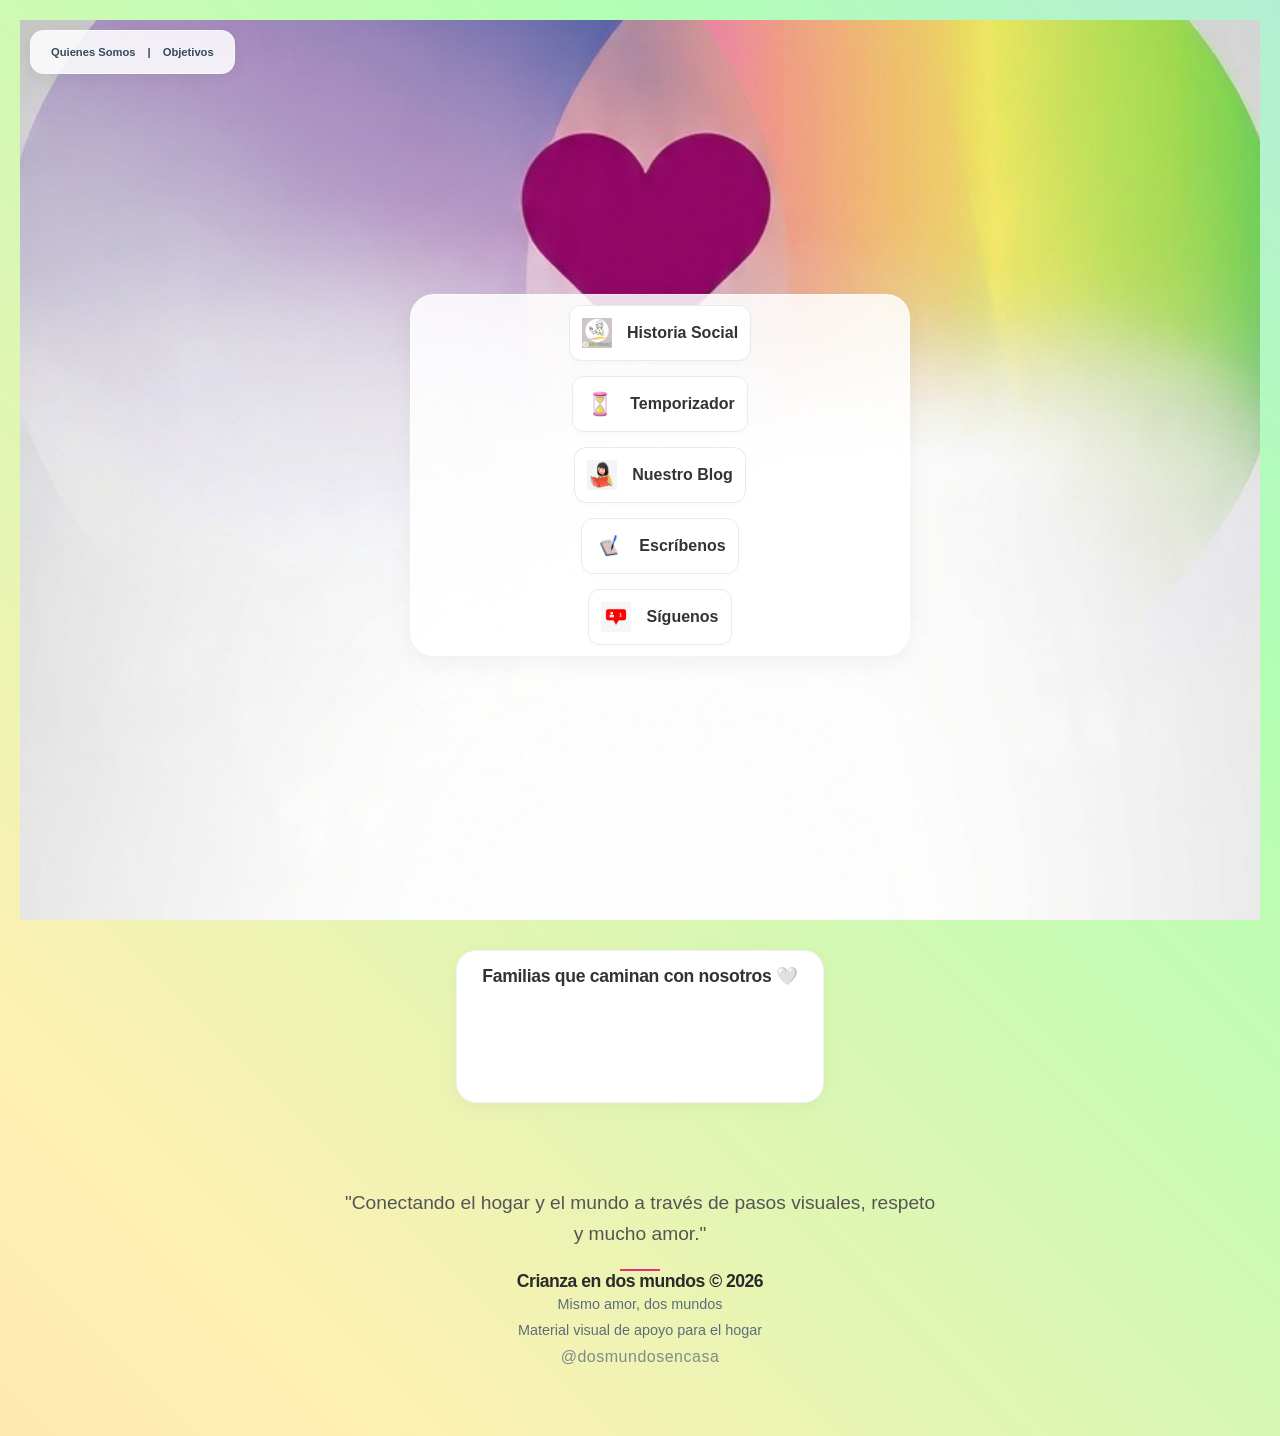
==== commit d632007e: "actualizar web actualización de la acplicación" ====
--- a/index.html
+++ b/index.html
@@ -25,22 +25,28 @@
 	    <!-- Botón 1: Historia Social -->
 		<a class="menu-btn" href="pictograma.html">
 			<img src="imagen.jpg" style="width: 30px; height: 30px; object-fit: contain;"alt="">
-			<span>Ir a Historia Social</span>
+			<span>Historia Social</span>
 		</a>
 
-		<!-- Botón 2: Nuestro Blog -->
+		<!-- Botón 2: Temporizador -->
+		<a class="menu-btn" href="temporizador.html">
+			<img src="temporizador.jpg" style="width: 30px; height: 30px; object-fit: contain;" alt="">
+			<span>Temporizador</span>
+		</a>	
+
+		<!-- Botón 3: Nuestro Blog -->
 		<a class="menu-btn" href="blog.html">
 			<img src="leer.jpg" style="width: 30px; height: 30px; object-fit: contain;" alt="">
 			<span>Nuestro Blog</span>
 		</a>
 
-		<!-- Botón 3: Escríbenos (Gmail Web Directo) -->
+		<!-- Botón 4: Escríbenos (Gmail Web Directo) -->
 		<a class="menu-btn" href="sugerencia.html">
 			<img src="escribir.jpg" style="width: 30px; height: 30px; object-fit: contain;" alt="">
 			<span>Escríbenos</span>
 		</a>
 
-		<!-- Botón 4: Síguenos (Redes Sociales) -->
+		<!-- Botón 5: Síguenos (Redes Sociales) -->
 		<a class="menu-btn" href="redes.html">
 			<img src="seguir.jpg" style="width: 30px; height: 30px; object-fit: contain;" alt="">
 			<span>Síguenos</span>
--- a/main.css
+++ b/main.css
@@ -33,9 +33,15 @@
   min-height: 100vh;
   position: relative; /* Mandatorio para poder fijar el pie de página abajo */
   box-sizing: border-box;
+
+    /* NUEVO: Distribución flexible para evitar solapamientos */
+  display: flex;
+  flex-direction: column;
 }
+
+
 .accesos-superiores-izquierda {
-  position: absolute;
+  position: relative;
   top: 10px;
   left: 10px;
   display: flex;
@@ -77,15 +83,16 @@
 
 /* --- CONTENEDOR DE ENLACES MEJORADOS --- */
 .contenedor-accesos {
-  position: absolute;
-  top: 60%; /* Si quieres que baje un poco más, cámbialo a 52% o 54% */
-  left: 50%;
-  transform: translate(-50%, -50%); /* Centrado matemático absoluto */
+  position: relative;
+  margin: auto; /* Esto lo centra vertical y horizontalmente de forma segura */
+  padding: 20px;
+  width: 100%;
   display: flex;
   justify-content: center;
   align-items: center;
-  z-index: 10;
+  z-index: 10;  
 }
+
 .caja-botones-centro {
   max-width: 500px;       /* Ajustado a 500px para alinearse con los demás cuadros */
   width: 95%;             /* Para que se adapte bien en pantallas de celular */
@@ -97,6 +104,7 @@
   
   display: flex;
   align-items: center;
+  text-align: center;
   position: relative; 
   box-sizing: border-box;
 }
@@ -150,12 +158,12 @@
 }
 
 .bloque-inferior-textos {
-  position: absolute;
-  bottom: 0; /* Lo pega al borde inferior de la pantalla */
-  left: 0;
+  position: relative; 
   width: 100%;
   text-align: center;
-  padding-bottom: 25px; /* Separación estética desde el piso */
+    margin-top: 40px; 
+  padding-bottom: 25px; 
+  padding: 30px 20px 15px 20px;
   box-sizing: border-box;
   z-index: 5;
 }
@@ -168,7 +176,7 @@
 
 /* Eslogan inferior */
 .subtitulo-marca {
-  font-family: 'Segoe UI', Tahoma, Geneva, Verdana, sans-serif;
+  font-family: Arial, sans-serif;
   font-size: 1.00em;
   color: #5d6d7e;   /* Gris intermedio suave */
   margin-top: 0;
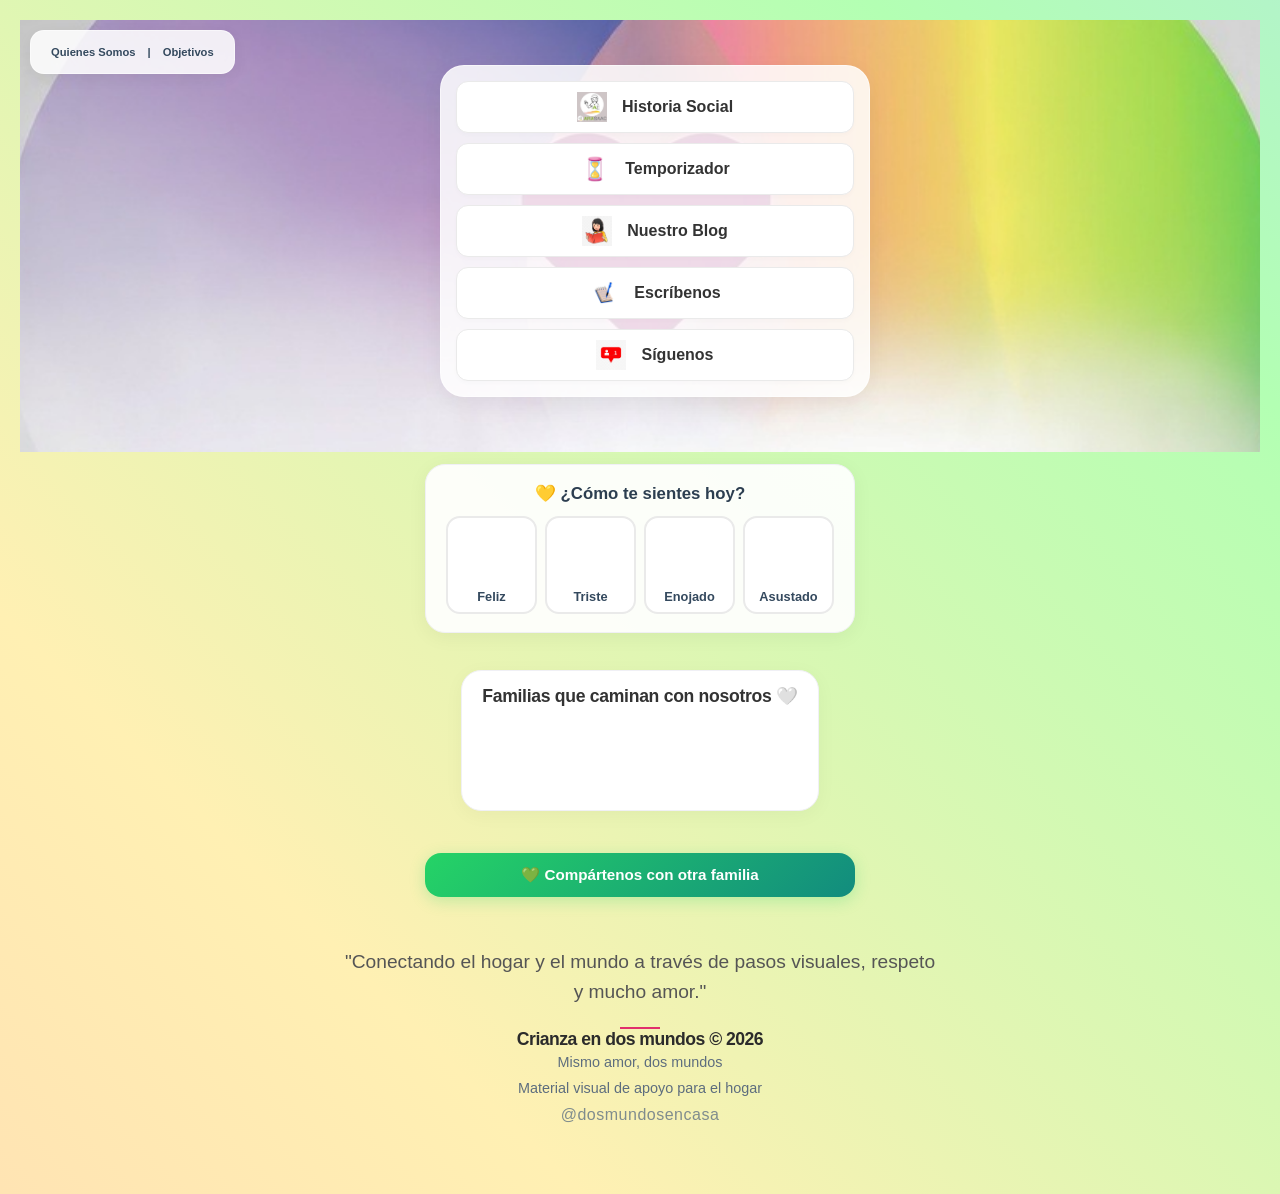
==== commit b14f8880: "nuevas funcionalidades caja de emociones y compartir" ====
--- a/index.html
+++ b/index.html
@@ -6,6 +6,7 @@
   <title>Crianza en dos mundos - Inicio</title>
   <link rel="stylesheet" href="main.css">
   <link rel="stylesheet" href="inicio.css">
+  <link rel="stylesheet" href="emociones.css">
 </head>
 <body>
 
@@ -53,6 +54,34 @@
 		</a>	
 	</div>
 	  </div>
+	  	<!-- TERMÓMETRO DE EMOCIONES RÁPIDO -->
+<div class="caja-emociones">
+  <p class="titulo-emociones">💛 ¿Cómo te sientes hoy?</p>
+  
+  <div class="grid-emociones">
+    <button type="button" class="btn-emocion" onclick="seleccionarEmocion(this, 'feliz')">
+      <video class="video-emocion" src="feliz.mp4" muted loop playsinline preload="auto"></video>
+      <span>Feliz</span>
+    </button>
+
+    <button type="button" class="btn-emocion" onclick="seleccionarEmocion(this, 'triste')">
+      <video class="video-emocion" src="triste.mp4" muted loop playsinline preload="auto"></video>
+      <span>Triste</span>
+    </button>
+
+    <button type="button" class="btn-emocion" onclick="seleccionarEmocion(this, 'enojado')">
+      <video class="video-emocion" src="enojado.mp4" muted loop playsinline preload="auto"></video>
+      <span>Enojado</span>
+    </button>
+
+    <button type="button" class="btn-emocion" onclick="seleccionarEmocion(this, 'asustado')">
+      <video class="video-emocion" src="asustado.mp4" muted loop playsinline preload="auto"></video>
+      <span>Asustado</span>
+    </button>
+  </div>
+
+  <div id="caja-respuesta-emocion" class="respuesta-emocion"></div>
+</div>
 	<div class="caja-botones-frase">  
 	<div class="familia">
     
@@ -76,10 +105,21 @@
 					"En casa desde que trabajamos la anticipación, han bajado las crisis. Hay dias de días. Pero si nos ha funcionado."
 				</p>
 				<span class="autor">— @ycccanelon</span>
-			</div>        
+			</div> 
+			<!-- Testimonio 3 -->
+			<div class="testimonio-item">
+				<p class="testimonio">
+					"Cada paso es espectacular me encanta verlos crecer aunque sea a la distancia..."
+				</p>
+				<span class="autor">— @adry_original_girl</span>
+			</div>             
 		</div>
 	</div>
 	</div>
+<!-- BOTÓN COMPARTIR CON OTRA FAMILIA -->
+<button type="button" class="btn-compartir-familia" onclick="compartirConFamilia()">
+  <span>💚 Compártenos con otra familia</span>
+</button>
     </main>
 		<!-- Bloque de Frase Inspiradora -->
 		<div class= "frase-motivo">
@@ -101,6 +141,78 @@
         enlace.removeAttribute('target');
       });
     }
+
+
+  const guiaEmociones = {
+    feliz: {
+      texto: "¡Qué alegría que te sientas feliz! Vamos a sonreir",
+      color: "#27ae60"
+    },
+    triste: {
+      texto: "Está bien sentirse triste. ¿Quieres un abrazo?",
+      color: "#2980b9"
+    },
+    enojado: {
+      texto: "Sientes mucho enojo. Respiremos profundo poco a poco...",
+      color: "#c0392b"
+    },
+    asustado: {
+      texto: "Estás a salvo. Veamos que va a pasar",
+      color: "#8e44ad"
+    }
+  };
+
+  function seleccionarEmocion(boton, tipo) {
+    // Marcar botón activo
+
+	
+    document.querySelectorAll('.btn-emocion').forEach(b => b.classList.remove('activa'));
+    boton.classList.add('activa');
+
+  // 2. Activar el botón seleccionado y reproducir solo su video
+  boton.classList.add('activa');
+  const videoActivo = boton.querySelector('video');
+  if (videoActivo) {
+    videoActivo.play().catch(() => {});
+  }
+
+    // Mostrar mensaje de calma
+    const info = guiaEmociones[tipo];
+    const cajaRespuesta = document.getElementById('caja-respuesta-emocion');
+    cajaRespuesta.style.display = 'block';
+    cajaRespuesta.style.borderLeftColor = info.color;
+    cajaRespuesta.textContent = info.texto;
+
+    // Leer en voz alta con síntesis de voz amigable
+    if ('speechSynthesis' in window) {
+      window.speechSynthesis.cancel();
+      const mensaje = new SpeechSynthesisUtterance(info.texto);
+      mensaje.lang = 'es-ES';
+      mensaje.rate = 0.85;
+      window.speechSynthesis.speak(mensaje);
+    }
+  }
+
+  function compartirConFamilia() {
+    const titulo = "Crianza en dos mundos";
+    const texto = "Te comparto esta herramienta gratuita con Herramientas para apoyar rutinas en casa:";
+    const url = window.location.href;
+
+    // Si el celular soporta compartir nativo (WhatsApp, Instagram, Telegram, etc.)
+    if (navigator.share) {
+      navigator.share({
+        title: titulo,
+        text: texto,
+        url: url
+      }).catch(() => {});
+    } else {
+      // Respaldo directo a WhatsApp Web / App si se abre desde computadora
+      const mensajeWhatsApp = encodeURIComponent(`${texto} ${url}`);
+      window.open(`https://wa.me{mensajeWhatsApp}`, '_blank');
+    }
+  }
+
+
   </script>
 </body>
 </html>
--- a/main.css
+++ b/main.css
@@ -33,7 +33,8 @@
   min-height: 100vh;
   position: relative; /* Mandatorio para poder fijar el pie de página abajo */
   box-sizing: border-box;
-
+  min-height: auto !important;
+  padding-bottom: 10px !important;
     /* NUEVO: Distribución flexible para evitar solapamientos */
   display: flex;
   flex-direction: column;
@@ -84,8 +85,8 @@
 /* --- CONTENEDOR DE ENLACES MEJORADOS --- */
 .contenedor-accesos {
   position: relative;
-  margin: auto; /* Esto lo centra vertical y horizontalmente de forma segura */
-  padding: 20px;
+  margin: 30px auto !important;
+  padding: 10px 15px !important;
   width: 100%;
   display: flex;
   justify-content: center;
@@ -94,11 +95,12 @@
 }
 
 .caja-botones-centro {
-  max-width: 500px;       /* Ajustado a 500px para alinearse con los demás cuadros */
-  width: 95%;             /* Para que se adapte bien en pantallas de celular */
-  margin: 20px auto 10px auto; /* Centrado automático */
+  font-family: Arial, sans-serif;
+  max-width:  430px !important;       /* Ajustado a 500px para alinearse con los demás cuadros */
+  width: 92% !important;           /* Para que se adapte bien en pantallas de celular */
+  margin: 5px auto !important; /* Centrado automático */
   background: white;
-  padding: 15px 20px;
+  padding: 15px !important;
   border-radius: 16px;
   box-shadow: 0 4px 15px rgba(0, 0, 0, 0.05);
   
@@ -107,14 +109,18 @@
   text-align: center;
   position: relative; 
   box-sizing: border-box;
+  gap: 10px !important; /* Reduce el espacio entre botón y botón (antes 15px) */
+
 }
 .caja-botones-frase {
   display: flex;
+  margin: 5px auto !important; /* Centrado automático */
   flex-direction: column;
   gap: 15px;
-  padding: 15px 15px;
+  padding: 15px !important;
   border-radius: 24px;
-}
+  max-width:  430px !important;       /* Ajustado a 500px para alinearse con los demás cuadros */
+ }
 .frase-motivo{
 	max-width: 600px; margin: 50px auto; text-align: center; padding: 0 20px;
 }
@@ -157,13 +163,30 @@
   z-index: 100;
 }
 
+@media (max-width: 600px) {
+  .caja-botones-centro {
+    width: 90%;
+    margin: 10px auto;
+    padding: 10px;
+  }
+  
+  /* Achica levemente los textos institucionales para que no ocupen toda la pantalla */
+  .accesos-superiores-izquierda {
+    position: relative; /* Deja de flotar sobre el contenido */
+    top: 0;
+    left: 0;
+    margin: 10px auto;
+    justify-content: center;
+    width: 90%;
+  }
+}
 .bloque-inferior-textos {
   position: relative; 
   width: 100%;
   text-align: center;
-    margin-top: 40px; 
+    margin-top: 15px !important;
   padding-bottom: 25px; 
-  padding: 30px 20px 15px 20px;
+  padding: 15px 15px 10px 15px !important;
   box-sizing: border-box;
   z-index: 5;
 }
@@ -190,7 +213,6 @@
    text-decoration: none;
    font-size: 0.9rem;
 }
-
 .btn-volver:hover {
    text-decoration: underline;
 }
--- a/inicio.css
+++ b/inicio.css
@@ -2,16 +2,20 @@
 .caja-botones-centro {
   display: flex;
   flex-direction: column;
-  gap: 15px;
+  gap: 10px !important;
   background: rgba(255, 255, 255, 0.85); /* Fondo blanco traslúcido para legibilidad */
-  padding: 10px 20px;
+  padding: 15px !important;
   border-radius: 24px;
   box-shadow: 0 8px 25px rgba(0, 0, 0, 0.05);
   border: 1px solid rgba(255, 255, 255, 0.5);
+  margin: 5px auto !important; 
+  width: 92% !important;
+  max-width: 430px !important; /* Mismo ancho exacto que la caja de testimonios */
 }
 		
 .menu-btn {
     display: flex;
+    width: 100% !important;
     align-items: center;
     justify-content: center;
     background-color: #ffffff; /* Fondo blanco */
@@ -19,27 +23,29 @@
     text-decoration: none; /* Quita el subrayado azul */
     font-weight: bold;
     font-size: 1rem;
-    padding: 12px ;
+    padding: 10px 15px !important;
     margin-top: 12px 0;
     border: 1px solid #eaeaea; /* Borde suave */
     border-radius: 12px; /* Esquinas redondeadas */
     gap: 15px; /* Espacio entre el icono y el texto */
     transition: all 0.3s ease; /* Hace que el efecto sea suave */
     box-shadow: 0 2px 5px rgba(0,0,0,0.02);
+     margin: 0 !important;
+    box-sizing: border-box !important;
 }
 
 .familia{
     background:#ffffff;
     max-width:430px;
-    margin:15px auto 20px;
-    padding:15px 25px;
+    margin:10px auto 15px auto !important;
+    padding:15px 20px !important;
     border-radius:20px;
     box-shadow:0 4px 20px rgba(0,0,0,.04);
     text-align:center;
     border:1px solid #f0f0f5;
 }
 .titulo-seccion{
-	color: #333333; margin-top: 0; margin-bottom: 30px; font-size: 1.10rem; font-weight: bold; letter-spacing: -0.3px;
+	color: #333333; margin-top: 0; margin-bottom: 15px 20px !important; font-size: 1.10rem; font-weight: bold; letter-spacing: -0.3px;
 }
 .testimonio-wrapper {
     display: flex;
--- a/emociones.css
+++ b/emociones.css
@@ -0,0 +1,114 @@
+/* --- TERMÓMETRO DE EMOCIONES RÁPIDO --- */
+.caja-emociones {
+  background: rgba(255, 255, 255, 0.92);
+  width: 92%;
+  max-width: 430px;
+  margin: 12px auto;
+  padding: 18px 20px;
+  border-radius: 20px;
+  box-shadow: 0 4px 20px rgba(0, 0, 0, 0.05);
+  border: 1px solid #f0f0f5;
+  text-align: center;
+  box-sizing: border-box;
+}
+
+.titulo-emociones {
+  color: #2c3e50;
+  font-size: 1.05rem;
+  font-weight: bold;
+  margin: 0 0 12px 0;
+}
+
+.grid-emociones {
+  display: flex;
+  justify-content: space-between;
+  gap: 8px;
+}
+
+.btn-emocion {
+  flex: 1;
+  background: #ffffff;
+  border: 2px solid #eaeaea;
+  border-radius: 14px;
+  padding: 8px 4px;
+  cursor: pointer;
+  display: flex;
+  flex-direction: column;
+  align-items: center;
+  transition: all 0.2s ease;
+}
+
+.btn-emocion:hover, .btn-emocion.activa {
+  border-color: #8e1c6a;
+  background: #fdf2f8;
+  transform: translateY(-2px);
+}
+
+.btn-emocion img {
+  width: 55px;
+  height: 55px;
+  object-fit: contain;
+  margin-bottom: 5px;
+}
+
+.btn-emocion span {
+  font-size: 0.8rem;
+  font-weight: bold;
+  color: #34495e;
+}
+
+/* Mensaje de regulación que aparece al tocar una emoción */
+.respuesta-emocion {
+  margin-top: 12px;
+  padding: 10px 14px;
+  background: #f8f9fa;
+  border-radius: 12px;
+  font-size: 0.9rem;
+  color: #2c3e50;
+  line-height: 1.4;
+  display: none; /* Oculto hasta que el niño elija una emoción */
+  border-left: 4px solid #8e1c6a;
+  text-align: left;
+}
+
+/* --- BOTÓN COMPARTIR CON OTRA FAMILIA --- */
+.btn-compartir-familia {
+  display: flex;
+  align-items: center;
+  justify-content: center;
+  gap: 10px;
+  width: 92%;
+  max-width: 430px;
+  margin: 12px auto;
+  padding: 13px 20px;
+  background: linear-gradient(135deg, #25D366, #128C7E);
+  color: white;
+  font-weight: bold;
+  font-size: 0.95rem;
+  border: none;
+  border-radius: 16px;
+  cursor: pointer;
+  box-shadow: 0 4px 15px rgba(37, 211, 102, 0.25);
+  transition: transform 0.2s, box-shadow 0.2s;
+  box-sizing: border-box;
+}
+
+.btn-compartir-familia:hover {
+  transform: translateY(-2px);
+  box-shadow: 0 6px 20px rgba(37, 211, 102, 0.35);
+}
+
+.btn-emocion.activa img {
+  transform: scale(1.15);
+  transition: transform 0.2s ease;
+}
+
+.video-emocion {
+  width: 58px;
+  height: 58px;
+  object-fit: contain;
+  margin-bottom: 5px;
+  border-radius: 10px;
+  pointer-events: none; /* Evita que al tocar el video se abra el reproductor del celular */
+}
+
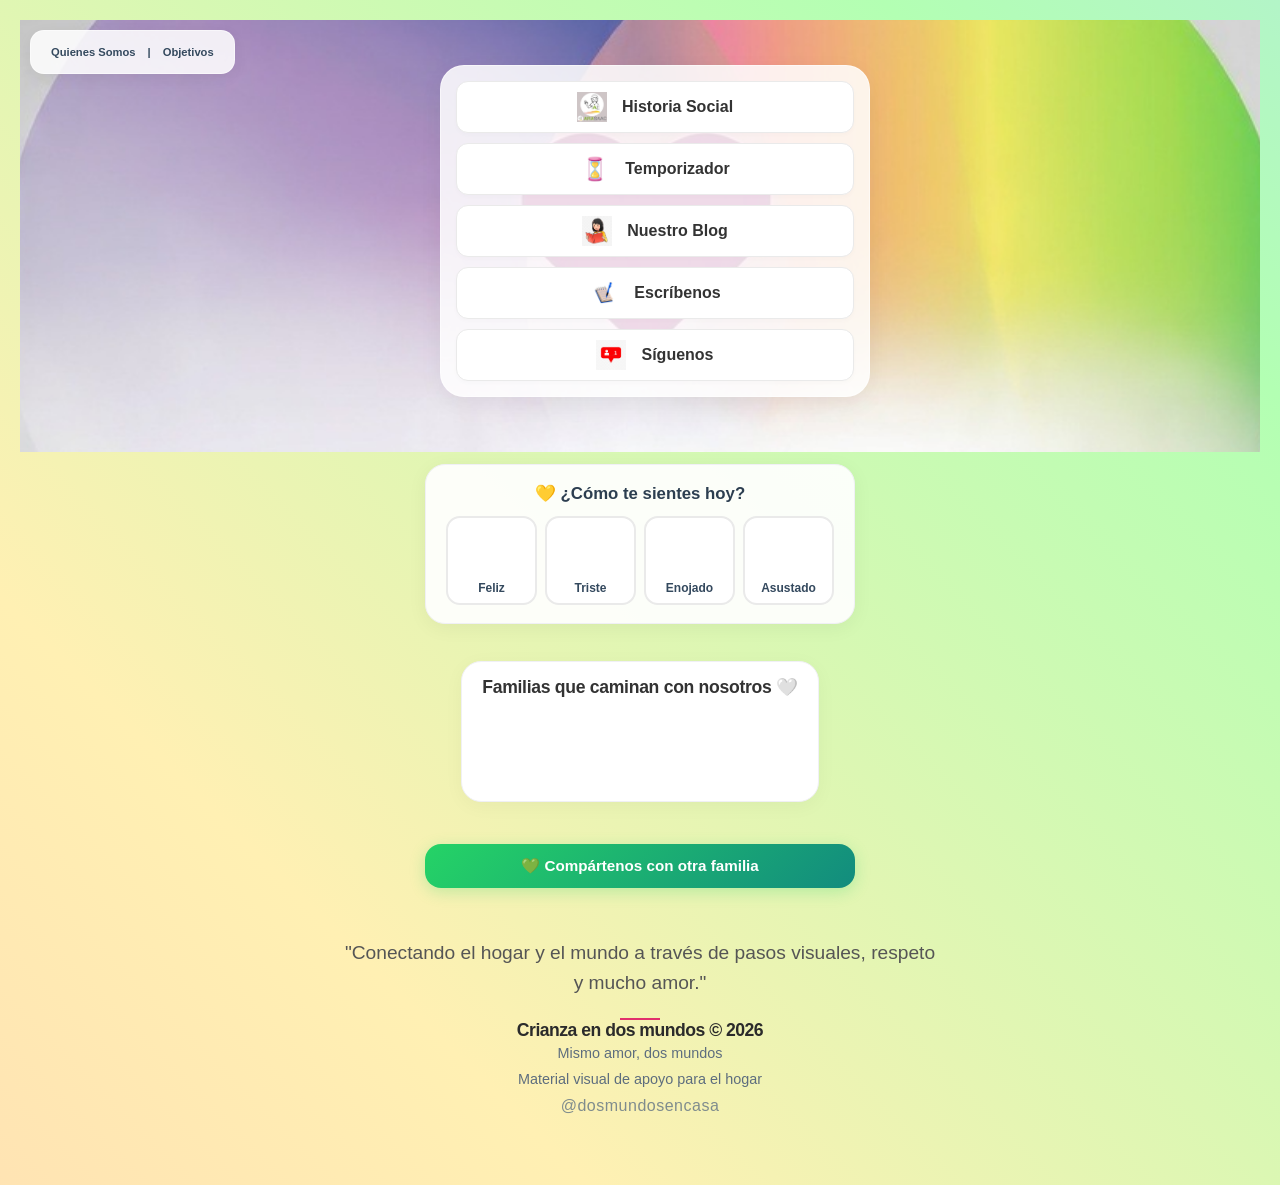
==== commit 6f366ffd: "cambios" ====
--- a/index.html
+++ b/index.html
@@ -195,7 +195,7 @@
 
   function compartirConFamilia() {
     const titulo = "Crianza en dos mundos";
-    const texto = "Te comparto esta herramienta gratuita con Herramientas para apoyar rutinas en casa:";
+    const texto = "Te comparto esta página con Herramientas para apoyar rutinas en casa:";
     const url = window.location.href;
 
     // Si el celular soporta compartir nativo (WhatsApp, Instagram, Telegram, etc.)
--- a/emociones.css
+++ b/emociones.css
@@ -10,6 +10,8 @@
   border: 1px solid #f0f0f5;
   text-align: center;
   box-sizing: border-box;
+  justify-content: space-between;
+  gap: 6px; /* Un poco más junto para que quepan los 4 holgados */
 }
 
 .titulo-emociones {
@@ -26,7 +28,7 @@
 }
 
 .btn-emocion {
-  flex: 1;
+  flex: 1 1 0;
   background: #ffffff;
   border: 2px solid #eaeaea;
   border-radius: 14px;
@@ -36,6 +38,8 @@
   flex-direction: column;
   align-items: center;
   transition: all 0.2s ease;
+  min-width: 0; /* Evita que la palabra "Asustado" empuje el botón hacia afuera */
+  padding: 8px 2px;
 }
 
 .btn-emocion:hover, .btn-emocion.activa {
@@ -52,11 +56,10 @@
 }
 
 .btn-emocion span {
-  font-size: 0.8rem;
+  font-size: 0.75rem;
   font-weight: bold;
   color: #34495e;
 }
-
 /* Mensaje de regulación que aparece al tocar una emoción */
 .respuesta-emocion {
   margin-top: 12px;
@@ -104,8 +107,8 @@
 }
 
 .video-emocion {
-  width: 58px;
-  height: 58px;
+  width: 50px;
+  height: 50px;
   object-fit: contain;
   margin-bottom: 5px;
   border-radius: 10px;
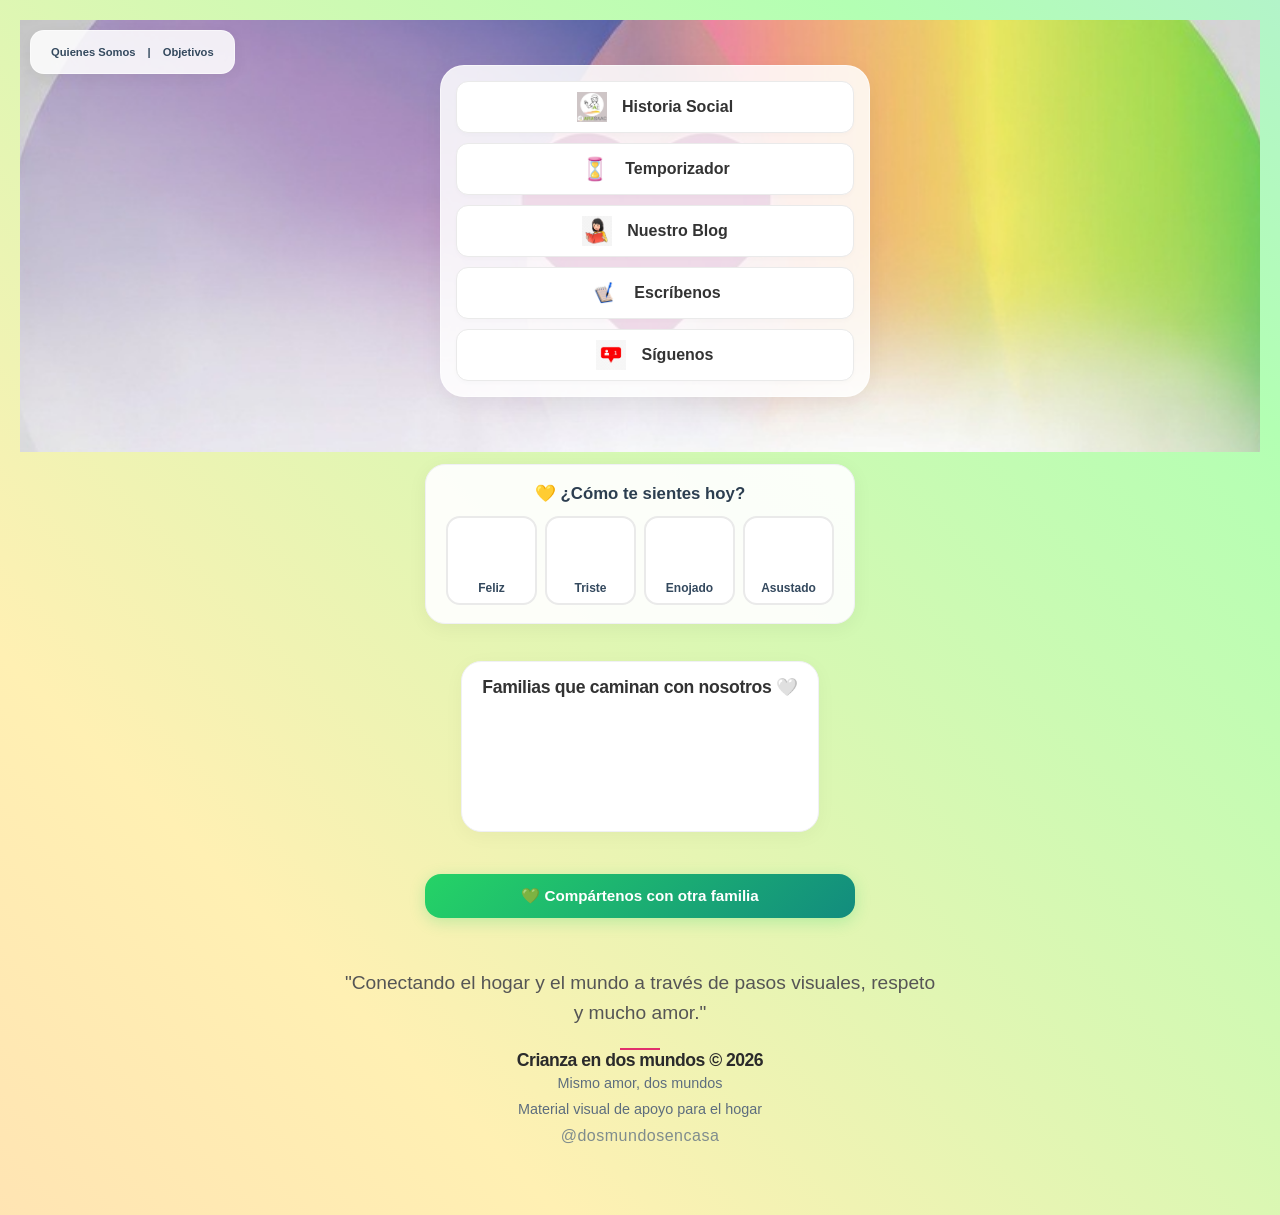
==== commit 70189094: "cambios" ====
--- a/index.html
+++ b/index.html
@@ -9,6 +9,9 @@
   <link rel="stylesheet" href="emociones.css">
 </head>
 <body>
+  <div id="aviso-instagram" class="aviso-redes">
+  💛 Para <strong>imprimir tus Historias Sociales</strong> y ver todas las animaciones, toca los <strong>3 puntos (•••)</strong> arriba a la derecha y elige <strong>"Abrir en el navegador"</strong>.
+  </div> 
 
   <!-- Contenedor principal que envuelve toda la experiencia visual -->
   <div class="pantalla-corporativa">
@@ -162,12 +165,16 @@
     }
   };
 
-  function seleccionarEmocion(boton, tipo) {
-    // Marcar botón activo
-
-	
-    document.querySelectorAll('.btn-emocion').forEach(b => b.classList.remove('activa'));
-    boton.classList.add('activa');
+function seleccionarEmocion(boton, tipo) {
+  // 1. Quitar clase activa y pausar TODOS los videos dentro de cada botón
+  document.querySelectorAll('.btn-emocion').forEach(b => {
+    b.classList.remove('activa');
+    const vid = b.querySelector('video');
+    if (vid) {
+      vid.pause();
+      vid.currentTime = 0; // Regresa al primer fotograma quieto
+    }
+  });
 
   // 2. Activar el botón seleccionado y reproducir solo su video
   boton.classList.add('activa');
@@ -176,43 +183,63 @@
     videoActivo.play().catch(() => {});
   }
 
-    // Mostrar mensaje de calma
-    const info = guiaEmociones[tipo];
-    const cajaRespuesta = document.getElementById('caja-respuesta-emocion');
-    cajaRespuesta.style.display = 'block';
-    cajaRespuesta.style.borderLeftColor = info.color;
-    cajaRespuesta.textContent = info.texto;
-
-    // Leer en voz alta con síntesis de voz amigable
-    if ('speechSynthesis' in window) {
-      window.speechSynthesis.cancel();
-      const mensaje = new SpeechSynthesisUtterance(info.texto);
-      mensaje.lang = 'es-ES';
-      mensaje.rate = 0.85;
-      window.speechSynthesis.speak(mensaje);
-    }
-  }
-
-  function compartirConFamilia() {
-    const titulo = "Crianza en dos mundos";
-    const texto = "Te comparto esta página con Herramientas para apoyar rutinas en casa:";
-    const url = window.location.href;
-
-    // Si el celular soporta compartir nativo (WhatsApp, Instagram, Telegram, etc.)
-    if (navigator.share) {
-      navigator.share({
+  // 3. Mostrar mensaje de calma
+  const info = guiaEmociones[tipo];
+  const cajaRespuesta = document.getElementById('caja-respuesta-emocion');
+  cajaRespuesta.style.display = 'block';
+  cajaRespuesta.style.borderLeftColor = info.color;
+  cajaRespuesta.textContent = info.texto;
+
+  // 4. Leer en voz alta con síntesis de voz amigable
+  if ('speechSynthesis' in window) {
+    window.speechSynthesis.cancel();
+    const mensaje = new SpeechSynthesisUtterance(info.texto);
+    mensaje.lang = 'es-ES';
+    mensaje.rate = 0.85;
+    window.speechSynthesis.speak(mensaje);
+  }
+}
+
+async function compartirConFamilia() {
+  const titulo = "Crianza en dos mundos";
+  const texto = "Te comparto esta página con Herramientas para apoyar rutinas en casa:";
+  const url = window.location.href;
+  
+  const userAgent = navigator.userAgent || "";
+  const esInstagram = /Instagram/i.test(userAgent);
+  const esMovil = /Android|iPhone|iPad|iPod/i.test(userAgent);
+
+  // 1. Si entra desde Instagram: copia el enlace directo para evitar bloqueos
+  if (esInstagram) {
+    try {
+      await navigator.clipboard.writeText(`${texto} ${url}`);
+      alert("¡Enlace copiado! 💛 Pégalo en un mensaje de WhatsApp o Instagram para compartirlo.");
+    } catch (err) {
+      prompt("Copia este enlace para compartir:", url);
+    }
+    return;
+  }
+
+  // 2. Si es un navegador móvil normal (Chrome/Safari): abre el menú nativo
+  if (esMovil && navigator.share) {
+    try {
+      await navigator.share({
         title: titulo,
         text: texto,
         url: url
-      }).catch(() => {});
-    } else {
-      // Respaldo directo a WhatsApp Web / App si se abre desde computadora
-      const mensajeWhatsApp = encodeURIComponent(`${texto} ${url}`);
-      window.open(`https://wa.me{mensajeWhatsApp}`, '_blank');
-    }
-  }
-
-
+      });
+      return;
+    } catch (error) {
+      if (error.name === 'AbortError') return;
+    }
+  }
+
+  // 3. Si es computador (PC/Mac): abre WhatsApp Web con el enlace corregido
+  const mensajeWhatsApp = encodeURIComponent(`${texto} ${url}`);
+  window.open(`https://whatsapp.com/?text={mensajeWhatsApp}`, '_blank');
+}
+
+  
   </script>
 </body>
 </html>
--- a/inicio.css
+++ b/inicio.css
@@ -51,7 +51,7 @@
     display: flex;
     flex-direction: column;
     position: relative;
-    height: 70px; /* Altura controlada para que no mueva el diseño inferior */
+    height: 100px; /* Altura controlada para que no mueva el diseño inferior */
     overflow: hidden;
 }
 
@@ -66,6 +66,9 @@
 .testimonio-item:nth-child(1) { animation-delay: 0s; }
 .testimonio-item:nth-child(2) { animation-delay: 5s; }
 .testimonio-item:nth-child(3) { animation-delay: 10s; }
+.testimonio-item:nth-child(4) { animation-delay: 15s; }
+.testimonio-item:nth-child(5) { animation-delay: 20s; }
+.testimonio-item:nth-child(6) { animation-delay: 25s; }
 
 @keyframes rotarTestimonios {
     0%, 5% { opacity: 0; transform: translateY(10px); }
@@ -79,3 +82,7 @@
 .testimonio{
 	font-style: italic; color: #555555; font-size: 0.95rem; line-height: 1.5; margin: 0 0 8px 0;
 }
+
+.aviso-redes{
+   display: none; background: #fff3cd; color: #856404; padding: 12px; text-align: center; font-size: 13px; border-bottom: 2px solid #ffeeba; position: sticky; top: 0; z-index: 9999;
+}
